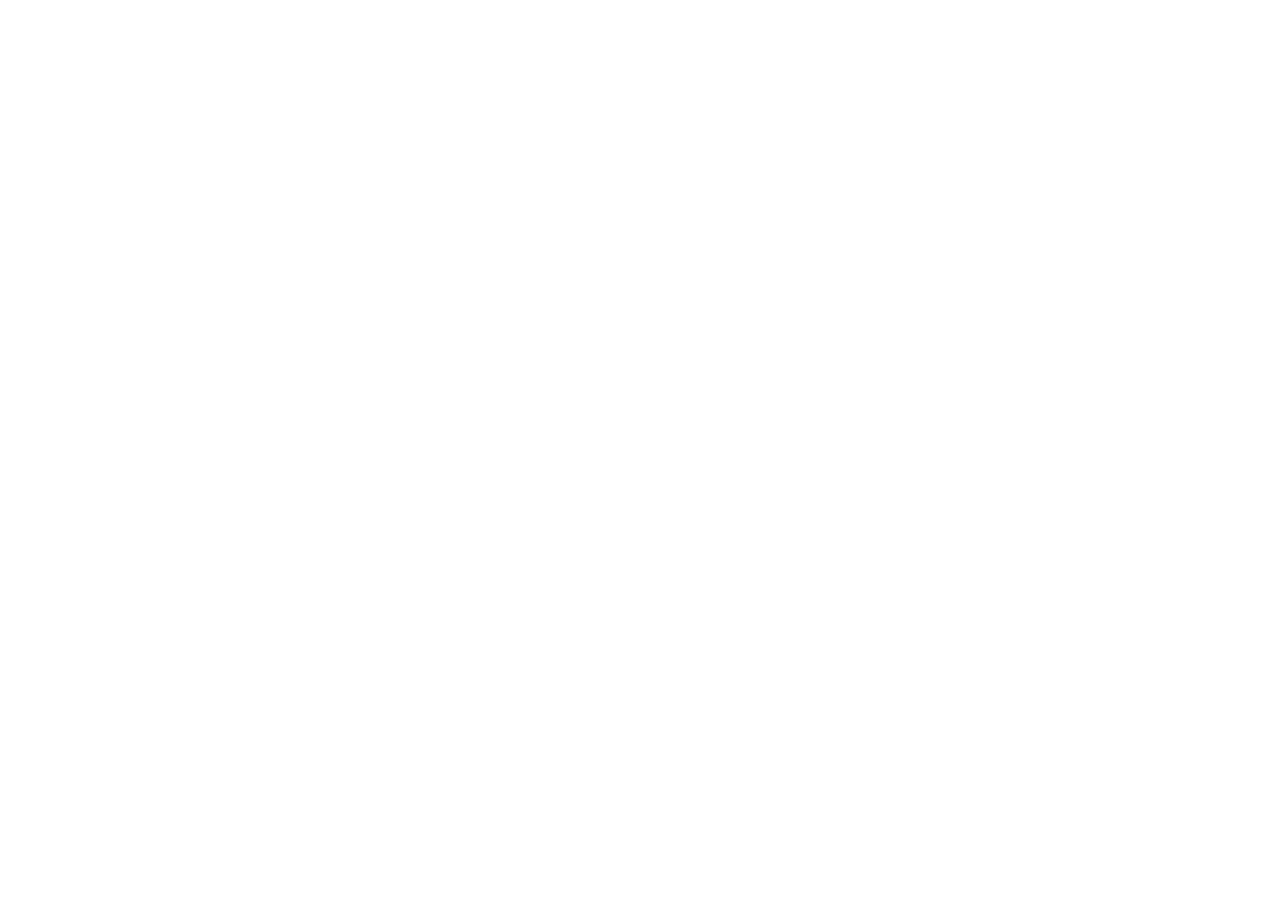
==== index.html @ 81cd1f99 "new commit" ====
<!doctype html>
<html lang="en">
    <head>
        <!-- Required meta tags -->
        <meta charset="utf-8">
        <meta name="viewport" content="width=device-width, initial-scale=1, shrink-to-fit=no">

        <!-- Bootstrap CSS -->
        <link href="assets/css/bootstrap.min.css" rel="stylesheet">
        <link href="assets/vendor/fontawesome/css/all.min.css" rel="stylesheet">
        <link href="assets/css/metisMenu.min.css" rel="stylesheet">
        <link href="assets/vendor/malihu-custom-scrollbar-plugin/jquery.mCustomScrollbar.min.css" rel="stylesheet">
        <link href="assets/vendor/select2/dist/css/select2.min.css" rel="stylesheet">
        <link href="assets/vendor/select2-bootstrap/dist/select2-bootstrap.min.css" rel="stylesheet">
        <link href="assets/vendor/bootstrap-datepicker/dist/css/bootstrap-datepicker.min.css" rel="stylesheet">
        <link href="assets/css/style.css" rel="stylesheet">
        <title>Party Pypes</title>
    </head>
    <body>
        <nav class="top--bar">
            <div class="container d-flex justify-content-between">
                <div class="logo">
                    <img src="assets/img/logo.png" alt="">
                </div>
                <div class="hamburger--menu">
                    <img src="assets/img/toggle.png" id="sidebarCollapse" alt="">
                </div>
            </div>
        </nav>
        <!-- /.Top bar -->
        <nav id="sidebar" class="sidebar-nav">
            <div class="sidebar--logo">
                <a href="index.html">
                    <img src="assets/img/logo-sidebar.png" alt="">
                </a>
            </div>
            <!-- /.Sidebar logo -->
            <ul class="metismenu list-unstyled" id="mobile-menu">
                <li><a href="#">
                        <i class="flaticon-layout-1"></i>
                        <span>Dashboard</span>
                    </a>
                </li>
                <li class="active">
                    <a href="#">
                        <i class="flaticon-filter"></i>
                        <span>Pipeline</span>
                    </a>
                </li>
                <li>
                    <a href="#">
                        <i class="flaticon-support-2"></i>
                        <span>Network</span>
                    </a>
                </li>
                <li>
                    <a href="#">
                        <i class="far fa-chart-bar"></i>
                        <span>Reports</span>
                    </a>
                </li>
                <li>
                    <a href="#">
                        <i class="flaticon-toolbox"></i>
                        <span>Toolbox</span>
                    </a>
                </li>
                <li>
                    <a href="#">
                        <i class="flaticon-layout"></i>
                        <span>Templates</span>
                    </a>
                </li>
            </ul>
            <!-- /.metismenu -->
            <div class="action--btn">
                <a href="#" class="btn btn-primary">Log out</a>
            </div>
        </nav>
        <!-- /.Sidebar nav -->
        <header class="page--header">
            <div class="container">
                <div class="heder--title d-flex justify-content-between">
                    <h2 class="page__header--title">Upwork Huddle 2018 : Some Energy For Freelancer</h2>
                    <div class="dropdown">
                        <button class="btn dropdown-toggle" type="button" id="dropdownMenuButton" data-toggle="dropdown" aria-haspopup="true" aria-expanded="false">
                            <img src="assets/img/icon/dot-toggle.png" alt="">
                        </button>
                        <div class="dropdown-menu dropdown-menu-right" aria-labelledby="dropdownMenuButton">
                            <a class="dropdown-item" href="#"><i class="flaticon-double-arrow"></i> archive</a>
                            <a class="dropdown-item" href="#"><i class="flaticon-box"></i> assign</a>
                            <a class="dropdown-item" href="#"><i class="flaticon-support-2"></i> users</a>
                        </div>
                    </div>
                </div>
                <div class="tabs--content">
                    <ul class="nav nav-tabs page__header--tabs" role="tablist">
                        <li class="nav-item">
                            <a class="nav-link active" id="tab-1" data-toggle="tab" href="#tab1" role="tab" aria-controls="tab1" aria-selected="true">Details</a>
                        </li>
                        <li class="nav-item">
                            <a class="nav-link" id="tab-2" data-toggle="tab" href="#tab2" role="tab" aria-controls="tab2" aria-selected="false">Client</a>
                        </li>
                        <li class="nav-item">
                            <a class="nav-link" id="tab-3" data-toggle="tab" href="#tab3" role="tab" aria-controls="tab3" aria-selected="false">Tools</a>
                        </li>
                        <li class="nav-item">
                            <a class="nav-link" id="tab-4" data-toggle="tab" href="#tab4" role="tab" aria-controls="tab4" aria-selected="false">Artifacts</a>
                        </li>
                        <li class="nav-item">
                            <a class="nav-link" id="tab-5" data-toggle="tab" href="#tab5" role="tab" aria-controls="tab5" aria-selected="false">Scorecard</a>
                        </li>
                    </ul>
                </div>
            </div>
        </header>
        <div class="main--content">
            <div class="tab-content">
                <div class="tab-pane fade show active" id="tab1" role="tabpanel" aria-labelledby="tab-1">
                    <div class="container">
                        <div class="content--panel">
                            <!--Nav tabs--> 
                            <ul class="nav nav-pills page__body--tabs" role="tablist">
                                <li class="nav-item dropdown">
                                    <a class="nav-link dropdown-toggle" data-toggle="dropdown" href="#" role="button" aria-haspopup="true" aria-expanded="false">Information</a>
                                    <div class="dropdown-menu">
                                        <a class="dropdown-item active" href="#information-tab" data-toggle="tab"><i class="icon fas fa-info"></i> Information</a>
                                        <a class="dropdown-item" href="#checklist-tab" data-toggle="tab"><i class="icon fas fa-list-ul"></i> Checklist</a>
                                        <a class="dropdown-item" href="#contacts-tab" data-toggle="tab"><i class="icon flaticon-notepad"></i> Contacts</a>
                                    </div>
                                </li>
                            </ul>
                            <!--Tab panes--> 
                            <div class="tab-content">
                                <div role="tabpanel" class="tab-pane active" id="information-tab">
                                    <h2 class="title">Event Information</h2>
                                    <form class="forms">
                                        <div class="form-group">
                                            <label for="event_title" class="form__label">Event Title<span class="red__orange">*</span></label>
                                            <input type="text" class="form-control" id="event_title" placeholder="Event Titlel">
                                        </div>
                                        <div class="form-group">
                                            <label for="event_date" class="form__label">Date of event<span class="red__orange">*</span></label>
                                            <div class="has-feedback">
                                                <span class="far fa-calendar-alt form-control-feedback"></span>
                                                <input type="text" class="form-control datepicker" id="event_date" placeholder="Select the date">
                                            </div>
                                        </div>
                                        <div class="form-group">
                                            <label class="form__label">Event type<span class="red__orange">*</span></label>
                                            <select class="form-control basic-single">
                                                <option value="select">Select the type</option>
                                                <option value="select1">select one</option>
                                                <option value="select2">select two</option>
                                                <option value="select3">select three</option>
                                            </select>
                                        </div>
                                        <div class="form-group">
                                            <label for="venue" class="form__label">Venue<span class="red__orange">*</span></label>
                                            <input type="text" class="form-control" id="venue">
                                        </div>
                                        <div class="form-group">
                                            <label for="budget" class="form__label">Budget</label>
                                            <input type="text" class="form-control" id="budget">
                                        </div>
                                        <div class="form-group">
                                            <label class="form__label">Lead source<span class="red__orange">*</span></label>
                                            <select class="form-control basic-single">
                                                <option value="select">Select the Source</option>
                                                <option value="select1">select one</option>
                                                <option value="select2">select two</option>
                                                <option value="select3">select three</option>
                                            </select>
                                        </div>
                                        <div class="form-group">
                                            <label for="addi__info" class="form__label">additional information</label>
                                            <textarea class="form-control" id="addi__info" rows="3"></textarea>
                                        </div>
                                        <hr class="separate">
                                        <h2 class="title">Client Information</h2>
                                        <div class="form-group">
                                            <label for="organization" class="form__label">Organization</label>
                                            <input type="text" class="form-control" id="organization">
                                        </div>
                                        <div class="form-group">
                                            <label for="contact_name" class="form__label">Contact name</label>
                                            <input type="text" class="form-control" id="contact_name">
                                        </div>
                                        <div class="form-group">
                                            <label for="phone" class="form__label">Phone</label>
                                            <input type="text" class="form-control" id="phone">
                                        </div>
                                        <div class="form-group">
                                            <label for="email" class="form__label">Email</label>
                                            <input type="email" class="form-control" id="email">
                                        </div>
                                        <div class="form-group">
                                            <label for="address" class="form__label">Address</label>
                                            <input type="text" class="form-control" id="address">
                                        </div>
                                        <div class="form-group">
                                            <label class="form__label">State</label>
                                            <select class="form-control basic-single">
                                                <option value="select">Select state</option>
                                                <option value="select1">select one</option>
                                                <option value="select2">select two</option>
                                                <option value="select3">select three</option>
                                            </select>
                                        </div>
                                        <div class="form-row">
                                            <div class="col">
                                                <div class="form-group">
                                                    <label class="form__label">City</label>
                                                    <select class="form-control basic-single">
                                                        <option value="select">Select City</option>
                                                        <option value="select1">select one</option>
                                                        <option value="select2">select two</option>
                                                        <option value="select3">select three</option>
                                                    </select>
                                                </div>
                                            </div>
                                            <div class="col">
                                                <div class="form-group">
                                                    <label for="zip__code" class="form__label">ZIP Code</label>
                                                    <input type="text" class="form-control" id="zip__code">
                                                </div>
                                            </div>
                                        </div>
                                        <button type="submit" class="btn btn-primary">Save</button>
                                    </form>
                                    <!-- /.Forms content -->

                                </div>
                                <div role="tabpanel" class="tab-pane" id="checklist-tab">
                                    Checklist
                                </div>
                                <div role="tabpanel" class="tab-pane" id="contacts-tab">
                                    Contacts
                                </div>
                            </div>
                        </div>
                        <!-- /.content panel -->
                        <div class="notes">
                            <h2 class="title">Notes</h2>
                            <form>
                                <div class="form-group">
                                    <textarea class="form-control" id="notes" rows="3" placeholder="Type notes..."></textarea>
                                </div>
                                <button type="submit" class="btn btn-primary">Add Note</button>
                            </form>
                        </div>
                        <!-- /.notes -->
                        <div class="card--panel">
                            <div class="media">
                                <img class="mr-3" src="assets/img/avatar.png" alt="Generic placeholder image">
                                <div class="media-body">
                                    <h5 class="title">James Brown</h5>
                                    <p class="des"> It is a long established fact that a reader will 
                                        be distracted by the readable content</p>
                                    <div class="meta--info d-flex justify-content-between">
                                        <div class="action--meta">
                                            <a href="#" class="action edit">Edit</a>|
                                            <a href="#" class="action delete">Delete</a>
                                        </div>
                                        <div class="datetime--meta">
                                            <time datetime="2008-02-14 20:00" class="datetime">Thursday, September 10, 2018</time>
                                        </div>
                                    </div>
                                </div>
                            </div>
                        </div>
                        <!-- /.Card panel -->
                        <div class="card--panel">
                            <div class="media">
                                <img class="mr-3" src="assets/img/avatar.png" alt="Generic placeholder image">
                                <div class="media-body">
                                    <h5 class="title">James Brown</h5>
                                    <p class="des"> It is a long established fact that a reader will 
                                        be distracted by the readable content</p>
                                    <div class="meta--info d-flex justify-content-between">
                                        <div class="action--meta">
                                            <a href="#" class="action edit">Edit</a>|
                                            <a href="#" class="action delete">Delete</a>
                                        </div>
                                        <div class="datetime--meta">
                                            <time datetime="2008-02-14 20:00" class="datetime">Thursday, September 10, 2018</time>
                                        </div>
                                    </div>
                                </div>
                            </div>
                        </div>
                        <!-- /.Card panel -->
                    </div>
                </div>
                <!-- /.Tab panel one -->
                <div class="tab-pane fade" id="tab2" role="tabpanel" aria-labelledby="tab-2">
                    <div class="container">
                        .2
                    </div>
                </div>
                <!-- /.Tab panel two -->
                <div class="tab-pane fade" id="tab3" role="tabpanel" aria-labelledby="tab-3">
                    <div class="container">
                        .3
                    </div>
                </div>
                <!-- /.Tab panel three -->
                <div class="tab-pane fade" id="tab4" role="tabpanel" aria-labelledby="tab-4">
                    <div class="container">
                        .4
                    </div>
                </div>
                <!-- /.Tab panel four -->
                <div class="tab-pane fade" id="tab5" role="tabpanel" aria-labelledby="tab-5">
                    <div class="container">
                        .5
                    </div>
                </div>
                <!-- /.Tab panel five -->
            </div>
        </div>
        <!-- /.Main content -->
        <footer class="footer fixed--footer d-flex justify-content-between align-items-center">
            <div class="col">
                <div class="footer--icon">
                    <i class="flaticon-layout-1"></i>
                </div>
            </div>
            <div class="col" id="searchBarCollapse">
                <div class="footer--icon">
                    <i class="fas fa-search"></i>
                </div>
            </div>
            <div class="col">
                <a href="#" class="footer--icon notification">
                    <i class="fas fa-bell fa-fw"></i>
                    <span class="badge badge-danger">03</span>
                </a>
            </div>
            <div class="col footer--icon user--menu">
                <div class="footer--icon" id="userSidebarCollapse">
                    <i class="far fa-user-circle"></i>
                </div>
            </div>
        </footer>
        <!-- /.Footer -->
        <div class="item--add">
            <a class="item__add--link" href="#">+</a>
        </div>
        <!-- /.Item add link -->
        <div class="search-bar">
            <div class="input-group">
                <span class="input-group-addon"><i class="fas fa-search"></i></span>
                <input type="text" class="form-control" placeholder="Search for snippets ......">
                <span class="input-group-addon dismiss"><i class="fas fa-times"></i></span>
            </div>
        </div>
        <!-- /.End of Top Search -->
        <nav id="userSidebar">
            <div class="user__sidebar--header">
                <div class="media align-items-center ">
                    <img class="user--logo mr-3" src="assets/img/user.png" alt="Generic placeholder image">
                    <div class="media-body">
                        <h5 class="user--name m-0">Dennis diaz</h5>
                    </div>
                </div>
            </div>
            <ul class="user--dropdown list-unstyled components">
                <li class="active">
                    <a href="#" class="menu-link">Profile</a>
                </li>
                <li><a href="#" class="menu-link">Settings</a></li>
                <li>
                    <a href="#" class="menu-link">Support</a>
                    <ul class="list-unstyled">
                        <li><a href="#" class="sub__menu-link">Help Video</a></li>
                        <li><a href="#" class="sub__menu-link">Submit ticket</a></li>
                        <li><a href="#" class="sub__menu-link">FAQ</a></li>
                    </ul>
                </li>
                <li>
                    <a href="#" class="menu-link">Support</a>
                    <ul class="list-unstyled">
                        <li><a href="#" class="sub__menu-link">Account</a></li>
                        <li><a href="#" class="sub__menu-link">Email</a></li>
                        <li><a href="#" class="sub__menu-link">API</a></li>
                    </ul>
                </li>
                <!--<li><a href="#" class="menu-link">Logout</a></li>-->
            </ul>
        </nav>
        <!-- /.User sidebar -->
        <div class="overlay"></div>
        <!-- Optional JavaScript -->
        <!-- jQuery first, then Popper.js, then Bootstrap JS -->
        <script src="assets/vendor/jquery/jquery-3.3.1.min.js"></script>
        <script src="assets/js/popper.min.js" ></script>
        <script src="assets/js/bootstrap.min.js"></script>
        <script src="assets/js/metisMenu.min.js"></script>
        <script src="assets/vendor/malihu-custom-scrollbar-plugin/jquery.mCustomScrollbar.min.js"></script>
        <script src="assets/vendor/select2/dist/js/select2.min.js"></script>
        <script src="assets/vendor/bootstrap-datepicker/dist/js/bootstrap-datepicker.min.js"></script>
        <script src="assets/js/script.js"></script>
    </body>
</html>
---- assets/css/metisMenu.min.css ----
/*
 * metismenu - v2.7.4
 * A jQuery menu plugin
 * https://github.com/onokumus/metismenu#readme
 *
 * Made by Osman Nuri Okumus <onokumus@gmail.com> (https://github.com/onokumus)
 * Under MIT License
 */

.metismenu .arrow{float:right;line-height:1.42857}[dir=rtl] .metismenu .arrow{float:left}.metismenu .glyphicon.arrow:before{content:"\e079"}.metismenu .active>a>.glyphicon.arrow:before{content:"\e114"}.metismenu .fa.arrow:before{content:"\f104"}.metismenu .active>a>.fa.arrow:before{content:"\f107"}.metismenu .ion.arrow:before{content:"\f3d2"}.metismenu .active>a>.ion.arrow:before{content:"\f3d0"}.metismenu .plus-times{float:right}[dir=rtl] .metismenu .plus-times{float:left}.metismenu .fa.plus-times:before{content:"\f067"}.metismenu .active>a>.fa.plus-times{-webkit-transform:rotate(45deg);-ms-transform:rotate(45deg);-o-transform:rotate(45deg);transform:rotate(45deg)}.metismenu .plus-minus{float:right}[dir=rtl] .metismenu .plus-minus{float:left}.metismenu .fa.plus-minus:before{content:"\f067"}.metismenu .active>a>.fa.plus-minus:before{content:"\f068"}.metismenu .collapse{display:none}.metismenu .collapse.in{display:block}.metismenu .collapsing{position:relative;height:0;overflow:hidden;-webkit-transition-timing-function:ease;-o-transition-timing-function:ease;transition-timing-function:ease;-webkit-transition-duration:.35s;-o-transition-duration:.35s;transition-duration:.35s;-webkit-transition-property:height,visibility;-o-transition-property:height,visibility;transition-property:height,visibility}.metismenu .has-arrow{position:relative}.metismenu .has-arrow:after{position:absolute;content:"";width:.5em;height:.5em;border-width:1px 0 0 1px;border-style:solid;border-color:initial;right:1em;-webkit-transform:rotate(-45deg) translateY(-50%);-ms-transform:rotate(-45deg) translateY(-50%);-o-transform:rotate(-45deg) translateY(-50%);transform:rotate(-45deg) translateY(-50%);-webkit-transform-origin:top;-ms-transform-origin:top;-o-transform-origin:top;transform-origin:top;top:50%;-webkit-transition:all .3s ease-out;-o-transition:all .3s ease-out;transition:all .3s ease-out}[dir=rtl] .metismenu .has-arrow:after{right:auto;left:1em;-webkit-transform:rotate(135deg) translateY(-50%);-ms-transform:rotate(135deg) translateY(-50%);-o-transform:rotate(135deg) translateY(-50%);transform:rotate(135deg) translateY(-50%)}.metismenu .active>.has-arrow:after,.metismenu .has-arrow[aria-expanded=true]:after{-webkit-transform:rotate(-135deg) translateY(-50%);-ms-transform:rotate(-135deg) translateY(-50%);-o-transform:rotate(-135deg) translateY(-50%);transform:rotate(-135deg) translateY(-50%)}
---- assets/css/style.css ----
@import url('https://fonts.googleapis.com/css?family=Montserrat:100,100i,200,200i,300,300i,400,400i,500,500i,600,600i,700,700i,800,800i,900,900i');
/*
Flaticon icon font: Flaticon
Creation date: 17/10/2018 20:59
*/
@font-face {
    font-family: "Flaticon";
    src: url("../fonts/Flaticon.eot");
    src: url("../fonts/Flaticon.eot?#iefix") format("embedded-opentype"),
        url("../fonts/Flaticon.woff") format("woff"),
        url("../fonts/Flaticon.ttf") format("truetype"),
        url("../fonts/Flaticon.svg#Flaticon") format("svg");
    font-weight: normal;
    font-style: normal;
}
@media screen and (-webkit-min-device-pixel-ratio:0) {
    @font-face {
        font-family: "Flaticon";
        src: url("./Flaticon.svg#Flaticon") format("svg");
    }
}
[class^="flaticon-"]:before, [class*=" flaticon-"]:before,
[class^="flaticon-"]:after, [class*=" flaticon-"]:after {   
    font-family: Flaticon;
    font-style: normal;
}
.flaticon-layout:before { content: "\f100"; }
.flaticon-layout-1:before { content: "\f101"; }
.flaticon-filter:before { content: "\f102"; }
.flaticon-toolbox:before { content: "\f103"; }
.flaticon-pamphlet:before { content: "\f104"; }
.flaticon-bar-chart:before { content: "\f105"; }
.flaticon-phone-book:before { content: "\f106"; }
.flaticon-contacts:before { content: "\f107"; }
.flaticon-notepad:before { content: "\f108"; }
.flaticon-user:before { content: "\f109"; }
.flaticon-support:before { content: "\f10a"; }
.flaticon-customer-service:before { content: "\f10b"; }
.flaticon-support-1:before { content: "\f10c"; }
.flaticon-support-2:before { content: "\f10d"; }
.flaticon-archive:before { content: "\f10e"; }
.flaticon-archive-1:before { content: "\f10f"; }
.flaticon-box:before { content: "\f110"; }
.flaticon-double-arrow:before { content: "\f111"; }

body{
    display: block;
    background-color: #f8f8fb;
    font-family: 'Montserrat', sans-serif;
}
@media(min-width: 992px){
    body {
        display: none;
    }
}
a:hover {
    text-decoration: none;
}

.container {
    padding-right: 10px;
    padding-left: 10px;
}

/*Button*/
.btn {
    border-radius: 3px;
    font-size: 14px;
    font-weight: 500;
    padding: .440rem 1.03rem;
}
.btn-primary {
    background-color: #26a8ff;
    border-color: #26a8ff;
}
/* Top BAr ---------- */
.top--bar {
    width: 100%;
    background-color: #040b41;
    padding: 12px 0;
}
.hamburger--menu {
    cursor: pointer;
}
/* Sidebar Style ---------- */
#sidebar,
#userSidebar{
    width: 285px;
    position: fixed;
    top: 0;
    height: 100vh;
    z-index: 999;
    background: #fff;
    color: #999;
    transition: all 0.3s;
    overflow-y: scroll;
}
#sidebar{
    left: -285px;
}

#sidebar.active {
    left: 0;
}
.sidebar--logo {
    border-bottom: 1px solid #f3f3f3;
    padding: 25px 30px;
}
.metismenu {
    margin-top: 15px;
}
.metismenu > li > a {
    font-size: 18px;
    display: block;
    position: relative;
    -webkit-transition: none;
    transition: none;
    color: #41424a;
    font-weight: 500;
    border-left: 4px solid transparent;
    padding: 18px 30px;
}
.metismenu > li > a:hover,
.metismenu > li.active > a,
.metismenu > li > ul > li > a:hover,
.metismenu > li > ul > li.active > a,
.metismenu > li > ul > li > ul > li > a:hover,
.metismenu > li > ul > li > ul > li.active > a {
    color: #d143ff;
    background-color: rgba( 209, 67, 255, 0.102);
    border-left-color: #d143ff;
}
.metismenu > li:nth-child(1) > a:hover,
.metismenu > li:nth-child(1).active > a,
.metismenu > li:nth-child(1) > ul > li > a:hover,
.metismenu > li:nth-child(1) > ul > li.active > a,
.metismenu > li:nth-child(1) > ul > li > ul > li > a:hover,
.metismenu > li:nth-child(1) > ul > li > ul > li.active > a {
    color: #22a6ff;
    background-color: rgba( 34, 166, 255, 0.102);
    border-left-color: #22a6ff;
}
.metismenu > li:nth-child(2) > a:hover,
.metismenu > li:nth-child(2).active > a,
.metismenu > li:nth-child(2) > ul > li > a:hover,
.metismenu > li:nth-child(2) > ul > li.active > a,
.metismenu > li:nth-child(2) > ul > li > ul > li > a:hover,
.metismenu > li:nth-child(2) > ul > li > ul > li.active > a {
    color: #d143ff;
    background-color: rgba( 209, 67, 255, 0.102);
    border-left-color: #d143ff;
}
.metismenu > li:nth-child(3) > a:hover,
.metismenu > li:nth-child(3).active > a,
.metismenu > li:nth-child(3) > ul > li > a:hover,
.metismenu > li:nth-child(3) > ul > li.active > a,
.metismenu > li:nth-child(3) > ul > li > ul > li > a:hover,
.metismenu > li:nth-child(3) > ul > li > ul > li.active > a {
    color: #a6a9bd;
    background-color: rgba( 166, 169, 189, 0.102);
    border-left-color: #a6a9bd;
}
.metismenu > li:nth-child(4) > a:hover,
.metismenu > li:nth-child(4).active > a,
.metismenu > li:nth-child(4) > ul > li > a:hover,
.metismenu > li:nth-child(4) > ul > li.active > a,
.metismenu > li:nth-child(4) > ul > li > ul > li > a:hover,
.metismenu > li:nth-child(4) > ul > li > ul > li.active > a {
    color: rgb( 255, 152, 42 );
    background-color: rgba( 255, 152, 42, 0.102);
    border-left-color: rgb( 255, 152, 42 );
}
.metismenu > li:nth-child(5) > a:hover,
.metismenu > li:nth-child(5).active > a,
.metismenu > li:nth-child(5) > ul > li > a:hover,
.metismenu > li:nth-child(5) > ul > li.active > a,
.metismenu > li:nth-child(5) > ul > li > ul > li > a:hover,
.metismenu > li:nth-child(5) > ul > li > ul > li.active > a {
    color: #66d459;
    background-color: rgba( 102, 212, 89, 0.102);
    border-left-color: #66d459;
}
.metismenu > li:nth-child(6) > a:hover,
.metismenu > li:nth-child(6).active > a,
.metismenu > li:nth-child(6) > ul > li > a:hover,
.metismenu > li:nth-child(6) > ul > li.active > a,
.metismenu > li:nth-child(6) > ul > li > ul > li > a:hover,
.metismenu > li:nth-child(6) > ul > li > ul > li.active > a {
    color: #ff6920;
    background-color: rgba( 255, 105, 32, 0.102);
    border-left-color: #ff6920;
}
.metismenu > li > a > i{
    font-size: 22px;
    margin-right: 20px;
}
.metismenu > li:nth-child(1) > a > i {
    color: #22a6ff;
}
.metismenu > li:nth-child(3) > a > i {
    color: #a6a9bd;
}
.metismenu > li:nth-child(4) > a > i{
    color: rgb( 255, 152, 42 );
}
.metismenu > li:nth-child(5) > a > i{
    color: #66d459;
}
.metismenu > li:nth-child(6) > a > i{
    color: #ff6920;
}
.metismenu > li:nth-child(7) > a > i{
    color: #7267ff;
}

.metismenu > li > ul {
    padding-left: 15px;
    padding-top: 10px;
    list-style-type: none;
}
.metismenu > li > ul > li {
    padding: 6px 0;
}
.metismenu > li > ul > li > a {
    font-size: 14px;
    display: block;
    position: relative;
    color: #adbdbb;
    font-weight: 500;
}
.metismenu > li > ul > li > ul {
    list-style-type: none;
    padding-left: 15px;
    padding-top: 10px;
}

.metismenu > li > ul > li > ul > li {
    padding: 6px 0;
}
.metismenu > li > ul > li > ul > li > a {
    font-size: 14px;
    display: block;
    color: #adbdbb;
}
.metismenu .arrow {
    font-size: 16px;
    position: absolute;
    top: 50%;
    -webkit-transform: translateY(-50%);
    -ms-transform: translateY(-50%);
    transform: translateY(-50%);
    right: 0;
}
.metismenu li.active .fa.arrow::before {
    content: "\f107";
}
/*action button*/
.action--btn {
    border-top: 1px solid #f3f3f3;
    padding: 40px 30px;
}
.action--btn .btn {
    font-size: 18px;
    padding: 8px 30px;
}
/* User Sidebar ---------- */
#userSidebar {
    right: -285px;
}
#userSidebar.active {
    right: 0;
}
.overlay {
    position: fixed;
    width: 100vw;
    height: 100vh;
    background: rgba(0, 0, 0, 0.7);
    z-index: 998;
    display: none;
    top: 0;
}
.overlay.active {
    display: block;
    opacity: 1;
}
.user__sidebar--header {
    background-color: rgb( 246, 246, 249 );
    padding: 20px 25px;
    margin-bottom: 12px;
}
.user--logo{
    width: 53px;
    height: 53px;
    border-radius: 50%;
    border: solid 1px rgb( 137, 146, 211 );
}
.user--name{
    font-size: 20px;
    color: rgb( 44, 44, 44 );
}
.user--dropdown li .menu-link {
    font-size: 20px;
    color: #2c2c2c;
    display: block;
    font-weight: 500;
    border-left: 4px solid transparent;
    padding: 17px 25px;
    text-decoration: none;
}
.user--dropdown li .menu-link:hover{
    color: rgb( 34, 166, 255 );
}
.user--dropdown li.active .menu-link {
    color: rgb( 34, 166, 255 );
    border-color: #22a6ff;
}
.sub__menu-link {
    font-size: 15px;
    color: rgb( 112, 112, 112 );
    display: block;
    padding: 10px 55px;
}
.sub__menu-link:hover{
    color: rgb( 34, 166, 255 );
    text-decoration: none;
}
/* Page Header ---------*/
.page--header {
    padding: 24px 0 0;
    background-color: rgb( 12, 20, 85 );
}
.heder--title{
    margin-bottom: 40px;
}
.page__header--title {
    font-size: 20px;
    color: rgb( 255, 255, 255 );
    margin: 0;
    line-height: 1.6;
}
.heder--title .dropdown {
    margin-top: 9px;
}
.page--header .dropdown .btn {
    background-color: transparent;
    padding: 0;
}
.page--header .dropdown-toggle::after {
    display:none;
}
.page--header .dropdown-menu,
.page__body--tabs .dropdown-menu {
    border: 0;
    margin-top: 10px;
    box-shadow: 0 0 0 1px rgba(39,44,48,.05),0 2px 7px 1px rgba(39,44,48,.16);
    -webkit-box-shadow: 0 0 0 1px rgba(39,44,48,.05),0 2px 7px 1px rgba(39,44,48,.16);
    border-radius: 3px;
}
.page--header .dropdown-menu .dropdown-item i {
    margin-right: 5px;
}
/*Page header tabs*/
.tabs--content{
    position: relative;
}
.tabs--content::after{
    content: '';
    position: absolute;
    z-index: 2;
    top: 0;
    height: 100%;
    width: 181px;
    pointer-events: none;
}
.tabs--content::after {
    right: -10px;
    background-image: -moz-linear-gradient( 1deg, rgba(12,20,85,0) 0%, rgba(12,20,85,0.5) 47%, rgb(12,20,85) 100%);
    background-image: -webkit-linear-gradient( 1deg, rgba(12,20,85,0) 0%, rgba(12,20,85,0.5) 47%, rgb(12,20,85) 100%);
    background-image: -ms-linear-gradient( 1deg, rgba(12,20,85,0) 0%, rgba(12,20,85,0.5) 47%, rgb(12,20,85) 100%);
}
.page__header--tabs {
    border-bottom: 0;
    margin: 0 -10px;
    overflow-x: auto;
    overflow-y: hidden;
    flex-wrap: nowrap;
}
.page__header--tabs .nav-link {
    color: #8c92c7;
    border-radius: 0;
    border: solid transparent;
    border-width: 0 0 3px;
    padding: .6rem 1.3rem .7rem;
    font-weight: 500;
    font-size: 14px;
}
.page__header--tabs .nav-item.show .nav-link,
.page__header--tabs .nav-link.active,
.page__header--tabs .nav-link:focus,
.page__header--tabs .nav-link:hover{
    color: rgb( 34, 166, 255 );
    background-color: transparent;
    border-color: #22a6ff;
}
@media(min-width: 576px){
    .page__header--tabs {
        margin: 0;
    }
}
/* Main Content ---------*/
.main--content {
    padding: 25px 0 52px;
}
/*Tab content*/
.page__body--tabs{
    margin-bottom: 35px;
}
.page__body--tabs .nav-link {
    font-size: 15px;
    border-radius: 3px;
    font-weight: 500;
    color: rgb( 46, 46, 46 );
    border: 1px  solid rgb( 226, 226, 231 );
}
.page__body--tabs .dropdown-item i{
    margin-right: 5px;
}
/*Content panel*/
.content--panel,
.card--panel{
    background-color: rgb( 255, 255, 255 );
    border: 1px solid rgb( 234, 234, 241 );
    box-shadow: 0px 1px 3px 0px rgba(246, 246, 250, 1);
}
.content--panel {
    /*padding: 30px;*/
    padding: 25px 15px; 
    border-radius: 4px;
    padding-bottom: 38px;
    margin-bottom: 36px;
}
.content--panel .title, .notes .title {
    font-size: 20px;
    color: rgb( 12, 20, 85 );
    margin-bottom: 26px;
}
/* Form control*/
.form-group {
    margin-bottom: 10px;
}
.form__label {
    font-size: 15px;
    font-weight: 500;
    color: rgb( 92, 94, 104 );
    margin-bottom: 7px;
}
.red__orange{
    color: #FF3131;
}
.form-control {
    height: 40px;
    border-color: rgb( 235, 235, 242 );
    border-radius: 3px;
    font-size: 14px;
    padding: .375rem .75rem;
    color: rgb( 92, 94, 104 );
}
.form-control::-webkit-input-placeholder {
    color: rgb( 133, 136, 146 );
    opacity: 1;
}
.form-control::-moz-placeholder {
    color: rgb( 133, 136, 146 );
    opacity: 1;
}
.form-control:-ms-input-placeholder {
    color: rgb( 133, 136, 146 );
    opacity: 1;
}
.form-control::-ms-input-placeholder {
    color: rgb( 133, 136, 146 );
    opacity: 1;
}
.form-control::placeholder {
    color: rgb( 133, 136, 146 );
    opacity: 1;
}
.has-feedback {
    position: relative;
}
.form-control-feedback {
    position: absolute;
    top: 0;
    right: 0;
    z-index: 2;
    display: block;
    width: 40px;
    height: 40px;
    line-height: 40px;
    text-align: center;
    pointer-events: none;
    font-size: 22px;
    color: rgb( 159, 159, 167 );
}
.has-feedback .form-control {
    padding-right: 37px;
}
/*Datepicker*/
.datepicker.dropdown-menu {
    font-size: 14px;
    padding: 10px;
    border: 1px solid rgb( 234, 234, 241 );
}
.datepicker-dropdown.datepicker-orient-top::before {
    border-top: 7px solid #ddd;
}
.datepicker td, .datepicker th {
    padding: 4px 6px;
    font-weight: 500;
}
.datepicker th {
    font-weight: 600;
    color: #22a6ff;
}
.datepicker table tr td.active,
.datepicker table tr td.active.disabled,
.datepicker table tr td.active.disabled:hover,
.datepicker table tr td.active:hover {
    background: #26a8ff !important;
}
/*Select2*/
.select2-container--bootstrap .select2-selection--single {
    height: 40px;
    line-height: 1.5;
    padding: .550rem .75rem;
    border-color: rgb( 235, 235, 242 );
    box-shadow: none;
    background-color: rgb( 248, 248, 251 );
}
.select2-container--bootstrap .select2-selection--single .select2-selection__arrow b {
    border-color: #c7c7d2 transparent transparent;
    border-width: 5px 5px 0;
}
.select2-container--bootstrap.select2-container--open .select2-selection .select2-selection__arrow b {
    border-color: transparent transparent #c7c7d2;
    border-width: 0 5px 5px;
}
.form-control:hover,
.form-control:focus,
.select2-container--bootstrap .select2-selection--single:hover,
.select2-container--bootstrap.select2-container--focus .select2-selection,
.select2-container--bootstrap.select2-container--open .select2-selection {
    -webkit-box-shadow: 0 0 2px #26a8ff;
    box-shadow: 0 0 2px #26a8ff;
    transition: border-color .15s ease-in-out,box-shadow .15s ease-in-out;
    border-color: #26a8ff;;
}
.select2-container--bootstrap .select2-dropdown {
    -webkit-box-shadow: 0 0 2px #26a8ff;
    box-shadow: 0 0 2px #26a8ff;
    border-color: #26a8ff;;
}
.select2-search--dropdown {
    display: block;
    padding: 10px 12px;
}
.select2-container--bootstrap .select2-search--dropdown .select2-search__field {
    -webkit-box-shadow: none;
    box-shadow: none;
    border: 1px solid #ececec;
    border-radius: 2px;
    color: #495057;
}
.select2-container--bootstrap .select2-selection--single .select2-selection__rendered {
    color: rgb( 130, 124, 126 );
}
.select2-container--bootstrap .select2-results__group {
    color: #495057;
    font-size: 14px;
    font-weight: 600;
}
.select2-container--bootstrap .select2-results__option .select2-results__option {
    color: rgb( 130, 124, 126 );
    font-size: 14px;
}
.select2-container--bootstrap .select2-results__option--highlighted[aria-selected] {
    background-color: #26a8ff;
    color: #fff;
}
.separate {
    border-top: 1px solid rgb( 234, 234, 241 );
    margin: 47px -15px 42px;
}
.forms .btn {
    font-size: 18px;
    display: block;
    font-weight: 600;
    width: 100%;
    padding: .6rem 1.03rem;
    margin-top: 23px;
}
/*Notes*/
.notes{
    margin-bottom: 50px;
}
.notes .form-control:hover{
    -webkit-box-shadow: none;
    box-shadow: none;
    border-color: rgb( 235, 235, 242 );
}
.notes .form-control:focus:hover{
    -webkit-box-shadow: 0 0 2px #26a8ff;
    box-shadow: 0 0 2px #26a8ff;
    transition: border-color .15s ease-in-out,box-shadow .15s ease-in-out;
    border-color: #26a8ff;
}
/*Card panel*/
.card--panel {
    padding: 15px;
    border-radius: 3px;
    margin-bottom: 19px;
}
.card--panel .title {
    font-size: 16px;
    color: rgb( 4, 11, 65 );
    margin-bottom: 10px;
}
.card--panel .des {
    font-size: 14px;
    color: rgb( 115, 116, 129 );
    line-height: 1.571;
    margin-bottom: 10px;
}
.action--meta {
    font-size: 12px;
    -ms-flex: 0 0 45%;
    flex: 0 0 45%;
    max-width: 45%;
}
.action--meta .action {
    font-size: 13px;
    color: rgb( 92, 94, 104 );
    position: relative;
    display: inline-block;
    margin: 0 5px;
    text-decoration: none
}
.action--meta .action:hover{
    color: rgb( 38, 168, 255 );
}
.action--meta .action:first-child{
    margin-left: 0;
}
.datetime--meta{
    line-height: 14px;
}
.datetime--meta .datetime{
    font-size: 12px;
    color: rgb( 164, 166, 176 );
}
/* Item link ---------*/
.item__add--link {
    border-radius: 50%;
    width: 61px;
    height: 61px;
    display: block;
    font-size: 45px;
    position: fixed;
    bottom: 55px;
    right: 15px;
    text-align: center;
    line-height: 61px;
    color: rgb( 255, 255, 255 );
    background-color: rgb( 152, 199, 58 );
    box-shadow: 0px 7px 14px 0px rgba(0, 0, 0, 0.2);
    z-index: 3;
}
.item__add--link:hover {
    color: #fff;
    border-color: rgb(133, 179, 41);
    background-color: rgb(133, 179, 41);
}
/* Search bar ---------*/
.search-bar {
    height: 50px;
    width: 100%;
    left: 0;
    background-color: #fff;
    padding: 4px 15px;
    bottom: 0;
    position: fixed;
    top: -50px;
    z-index: 999;
    color: #999;
    transition: all 0.3s;
}
.search-bar.active {
    top: 0;
}
.search-bar input.form-control {
    background-color: transparent;
    border: none;
    -moz-box-shadow: 0px 0px 0px;
    -webkit-box-shadow: 0px 0px 0px;
    -o-box-shadow: 0px 0px 0px;
    box-shadow: 0px 0px 0px;
    color: #3c406f;
    height: 40px;
    padding: 0 15px;
    font-size: 15px;
}
.search-bar .input-group-addon {
    background-color: transparent;
    border: none;
    padding: 9px 0;
    color: rgba(0,0,0,.5);
}
.search-bar .input-group-addon.dismiss{
    cursor: pointer;
}
/* Footer ---------*/
.footer {
    padding-right: 10px;
    padding-left: 10px;
    height: 46px;
    background-color: rgb( 255, 255, 255 );
    border-top: 1px solid rgb( 234, 234, 234 );
    text-align: center;
    z-index: 3;
}
.fixed--footer {
    position: fixed;
    width: 100%;
    bottom: 0;
}
.footer--icon {
    position: relative;
    color: rgb( 184, 186, 195 );
    height: 40px;
    width: 40px;
    font-size: 26px;
    display: block;
    line-height: 40px;
    cursor: pointer;
    margin: 0 auto;
}
.footer--icon:hover{
    color: #26a8ff;
}
.footer--icon .badge {
    position: absolute;
    top: 9px;
    font-size: 10px;
    font-weight: 600;
    left: 21px;
    border-radius: 2px;
    padding: .25em .4em;
    background-color: #ff3131;
}
.footer--icon.user--menu {
    cursor: pointer;
}
.notification {

}
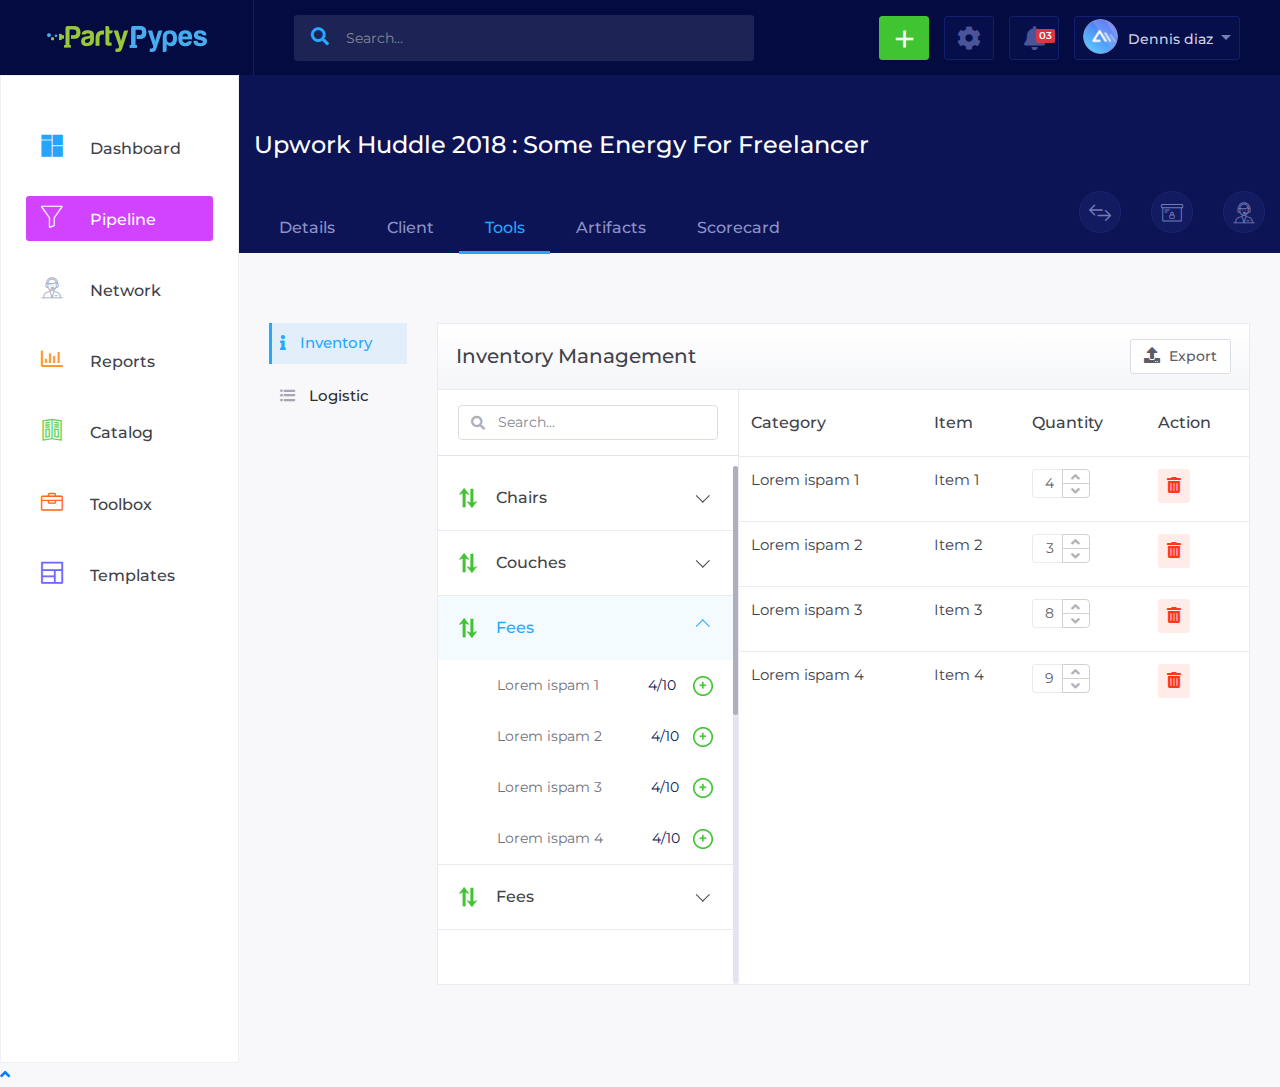
==== commit e9b480fa: "new commit" ====
--- a/index.html
+++ b/index.html
@@ -4,402 +4,586 @@
         <!-- Required meta tags -->
         <meta charset="utf-8">
         <meta name="viewport" content="width=device-width, initial-scale=1, shrink-to-fit=no">
-
         <!-- Bootstrap CSS -->
+        <link href="assets/vendor/jquery-ui/jquery-ui.min.css" rel="stylesheet">
         <link href="assets/css/bootstrap.min.css" rel="stylesheet">
         <link href="assets/vendor/fontawesome/css/all.min.css" rel="stylesheet">
-        <link href="assets/css/metisMenu.min.css" rel="stylesheet">
-        <link href="assets/vendor/malihu-custom-scrollbar-plugin/jquery.mCustomScrollbar.min.css" rel="stylesheet">
         <link href="assets/vendor/select2/dist/css/select2.min.css" rel="stylesheet">
         <link href="assets/vendor/select2-bootstrap/dist/select2-bootstrap.min.css" rel="stylesheet">
         <link href="assets/vendor/bootstrap-datepicker/dist/css/bootstrap-datepicker.min.css" rel="stylesheet">
+
+        <link href="assets/css/metisMenu.min.css" rel="stylesheet">
+
         <link href="assets/css/style.css" rel="stylesheet">
         <title>Party Pypes</title>
     </head>
-    <body>
-        <nav class="top--bar">
-            <div class="container d-flex justify-content-between">
-                <div class="logo">
-                    <img src="assets/img/logo.png" alt="">
+    <body id="page-top">
+        <nav class="navbar navbar-expand navbar-dark bg-dark static-top">
+            <a class="navbar-brand" href="index.html"><img src="assets/img/logo.png" alt=""></a>
+            <!-- /.Navbar logo -->
+            <form class="navbar__search--form d-none d-md-inline-block form-inline mr-auto">
+                <div class="input-group">
+                    <button class="btn" type="button"><i class="fas fa-search"></i></button>
+                    <input type="text" class="form-control" placeholder="Search..." aria-label="Search">
                 </div>
-                <div class="hamburger--menu">
-                    <img src="assets/img/toggle.png" id="sidebarCollapse" alt="">
-                </div>
-            </div>
+            </form>
+            <!-- /.Navbar search area -->
+            <ul class="navbar-nav navbar--top">
+                <li class="nav-item nav__item--add">
+                    <a class="nav-link" href="#">+</a>
+                </li>
+                <li class="nav-item">
+                    <a class="nav-link" href="#">
+                        <i class="fas fa-cog"></i>
+                    </a>
+                </li>
+                <li class="nav-item">
+                    <a class="nav-link" href="#">
+                        <i class="fas fa-bell fa-fw"></i>
+                        <span class="badge badge-danger">03</span>
+                    </a>
+                </li>
+                <li class="nav-item dropdown user user-menu">
+                    <a class="nav-link dropdown-toggle" href="#" id="userDropdown" role="button" data-toggle="dropdown" aria-haspopup="true" aria-expanded="false">
+                        <img src="assets/img/user.png" class="user-image" alt="User Image">
+                        <span>Dennis diaz</span>
+                    </a>
+                    <div class="dropdown-menu dropdown-menu-right top--dropdown--menu" aria-labelledby="userDropdown">
+                        <a class="dropdown-item" href="#">Profile</a>
+                        <div class="dropdown-divider"></div>
+                        <a class="dropdown-item" href="#">Support</a>
+                        <ul class="list-unstyled">
+                            <li><a href="#">Help Videos</a></li>
+                            <li><a href="#">Submit Ticket</a></li>
+                            <li><a href="#">F.A.Q</a></li>
+                        </ul>
+                        <div class="dropdown-divider"></div>
+                        <a class="dropdown-item" href="#">Company</a>
+                        <ul class="list-unstyled">
+                            <li><a href="#">Account</a></li>
+                            <li><a href="#">Templates</a></li>
+                            <li><a href="#">Invoices</a></li>
+                            <li><a href="#">Catalog</a></li>
+                            <li><a href="#">Resources</a></li>
+                            <li><a href="#">Email</a></li>
+                            <li><a href="#">APIs</a></li>
+                        </ul>
+
+                        <div class="dropdown-divider"></div>
+                        <a class="dropdown-item" href="#" data-toggle="modal" data-target="#logoutModal">Logout</a>
+                    </div>
+                </li>
+            </ul>
+            <!-- /.Navbar menu item -->
         </nav>
-        <!-- /.Top bar -->
-        <nav id="sidebar" class="sidebar-nav">
-            <div class="sidebar--logo">
-                <a href="index.html">
-                    <img src="assets/img/logo-sidebar.png" alt="">
-                </a>
-            </div>
-            <!-- /.Sidebar logo -->
-            <ul class="metismenu list-unstyled" id="mobile-menu">
-                <li><a href="#">
+        <div id="wrapper">
+            <!-- Sidebar -->
+            <ul class="sidebar navbar-nav">
+                <li class="nav-item">
+                    <a class="nav-link" href="index.html">
                         <i class="flaticon-layout-1"></i>
                         <span>Dashboard</span>
                     </a>
                 </li>
-                <li class="active">
-                    <a href="#">
+                <li class="nav-item active">
+                    <a class="nav-link" href="#">
                         <i class="flaticon-filter"></i>
-                        <span>Pipeline</span>
-                    </a>
-                </li>
-                <li>
-                    <a href="#">
+                        <span>Pipeline</span></a>
+                </li>
+                <li class="nav-item">
+                    <a class="nav-link" href="#">
                         <i class="flaticon-support-2"></i>
-                        <span>Network</span>
-                    </a>
-                </li>
-                <li>
-                    <a href="#">
+                        <span>Network</span></a>
+                </li>
+                <li class="nav-item">
+                    <a class="nav-link" href="#">
                         <i class="far fa-chart-bar"></i>
-                        <span>Reports</span>
-                    </a>
-                </li>
-                <li>
-                    <a href="#">
+                        <span>Reports</span></a>
+                </li>
+                <li class="nav-item">
+                    <a class="nav-link" href="#">
+                        <i class="flaticon-pamphlet"></i>
+                        <span>Catalog</span></a>
+                </li>
+                <li class="nav-item">
+                    <a class="nav-link" href="#">
                         <i class="flaticon-toolbox"></i>
-                        <span>Toolbox</span>
-                    </a>
-                </li>
-                <li>
-                    <a href="#">
+                        <span>Toolbox</span></a>
+                </li>
+                <li class="nav-item">
+                    <a class="nav-link" href="#">
                         <i class="flaticon-layout"></i>
-                        <span>Templates</span>
-                    </a>
+                        <span>Templates</span></a>
                 </li>
             </ul>
-            <!-- /.metismenu -->
-            <div class="action--btn">
-                <a href="#" class="btn btn-primary">Log out</a>
-            </div>
-        </nav>
-        <!-- /.Sidebar nav -->
-        <header class="page--header">
-            <div class="container">
-                <div class="heder--title d-flex justify-content-between">
-                    <h2 class="page__header--title">Upwork Huddle 2018 : Some Energy For Freelancer</h2>
-                    <div class="dropdown">
-                        <button class="btn dropdown-toggle" type="button" id="dropdownMenuButton" data-toggle="dropdown" aria-haspopup="true" aria-expanded="false">
-                            <img src="assets/img/icon/dot-toggle.png" alt="">
-                        </button>
-                        <div class="dropdown-menu dropdown-menu-right" aria-labelledby="dropdownMenuButton">
-                            <a class="dropdown-item" href="#"><i class="flaticon-double-arrow"></i> archive</a>
-                            <a class="dropdown-item" href="#"><i class="flaticon-box"></i> assign</a>
-                            <a class="dropdown-item" href="#"><i class="flaticon-support-2"></i> users</a>
+            <div id="content-wrapper">
+                <div class="content--body">
+                    <header class="page--header">
+                        <div class="container">
+                            <h2 class="page__header--title">Upwork Huddle 2018 : Some Energy For Freelancer</h2>
+                            <div class="d-flex justify-content-between align-items-end">
+                                <ul class="nav nav-tabs page__header--tabs" role="tablist">
+                                    <li class="nav-item">
+                                        <a class="nav-link" id="tab-1" data-toggle="tab" href="#tab1" role="tab" aria-controls="tab1" aria-selected="true">Details</a>
+                                    </li>
+                                    <li class="nav-item">
+                                        <a class="nav-link" id="tab-2" data-toggle="tab" href="#tab2" role="tab" aria-controls="tab2" aria-selected="false">Client</a>
+                                    </li>
+                                    <li class="nav-item">
+                                        <a class="nav-link active" id="tab-3" data-toggle="tab" href="#tab3" role="tab" aria-controls="tab3" aria-selected="false">Tools</a>
+                                    </li>
+                                    <li class="nav-item">
+                                        <a class="nav-link" id="tab-4" data-toggle="tab" href="#tab4" role="tab" aria-controls="tab4" aria-selected="false">Artifacts</a>
+                                    </li>
+                                    <li class="nav-item">
+                                        <a class="nav-link" id="tab-5" data-toggle="tab" href="#tab5" role="tab" aria-controls="tab5" aria-selected="false">Scorecard</a>
+                                    </li>
+                                </ul>
+                                <ul class="navbar-nav page__header--navs">
+                                    <li class="nav-item">
+                                        <a class="nav-link" href="#">
+                                            <i class="flaticon-double-arrow"></i>
+                                        </a>
+                                    </li>
+                                    <li class="nav-item">
+                                        <a class="nav-link" href="#">
+                                            <i class="flaticon-box"></i>
+                                        </a>
+                                    </li>
+                                    <li class="nav-item">
+                                        <a class="nav-link" href="#">
+                                            <i class="flaticon-support-2"></i>
+                                        </a>
+                                    </li>
+                                </ul>
+                            </div>
                         </div>
-                    </div>
-                </div>
-                <div class="tabs--content">
-                    <ul class="nav nav-tabs page__header--tabs" role="tablist">
-                        <li class="nav-item">
-                            <a class="nav-link active" id="tab-1" data-toggle="tab" href="#tab1" role="tab" aria-controls="tab1" aria-selected="true">Details</a>
-                        </li>
-                        <li class="nav-item">
-                            <a class="nav-link" id="tab-2" data-toggle="tab" href="#tab2" role="tab" aria-controls="tab2" aria-selected="false">Client</a>
-                        </li>
-                        <li class="nav-item">
-                            <a class="nav-link" id="tab-3" data-toggle="tab" href="#tab3" role="tab" aria-controls="tab3" aria-selected="false">Tools</a>
-                        </li>
-                        <li class="nav-item">
-                            <a class="nav-link" id="tab-4" data-toggle="tab" href="#tab4" role="tab" aria-controls="tab4" aria-selected="false">Artifacts</a>
-                        </li>
-                        <li class="nav-item">
-                            <a class="nav-link" id="tab-5" data-toggle="tab" href="#tab5" role="tab" aria-controls="tab5" aria-selected="false">Scorecard</a>
-                        </li>
-                    </ul>
-                </div>
-            </div>
-        </header>
-        <div class="main--content">
-            <div class="tab-content">
-                <div class="tab-pane fade show active" id="tab1" role="tabpanel" aria-labelledby="tab-1">
-                    <div class="container">
-                        <div class="content--panel">
-                            <!--Nav tabs--> 
-                            <ul class="nav nav-pills page__body--tabs" role="tablist">
-                                <li class="nav-item dropdown">
-                                    <a class="nav-link dropdown-toggle" data-toggle="dropdown" href="#" role="button" aria-haspopup="true" aria-expanded="false">Information</a>
-                                    <div class="dropdown-menu">
-                                        <a class="dropdown-item active" href="#information-tab" data-toggle="tab"><i class="icon fas fa-info"></i> Information</a>
-                                        <a class="dropdown-item" href="#checklist-tab" data-toggle="tab"><i class="icon fas fa-list-ul"></i> Checklist</a>
-                                        <a class="dropdown-item" href="#contacts-tab" data-toggle="tab"><i class="icon flaticon-notepad"></i> Contacts</a>
-                                    </div>
-                                </li>
-                            </ul>
-                            <!--Tab panes--> 
-                            <div class="tab-content">
-                                <div role="tabpanel" class="tab-pane active" id="information-tab">
-                                    <h2 class="title">Event Information</h2>
-                                    <form class="forms">
-                                        <div class="form-group">
-                                            <label for="event_title" class="form__label">Event Title<span class="red__orange">*</span></label>
-                                            <input type="text" class="form-control" id="event_title" placeholder="Event Titlel">
-                                        </div>
-                                        <div class="form-group">
-                                            <label for="event_date" class="form__label">Date of event<span class="red__orange">*</span></label>
-                                            <div class="has-feedback">
-                                                <span class="far fa-calendar-alt form-control-feedback"></span>
-                                                <input type="text" class="form-control datepicker" id="event_date" placeholder="Select the date">
+                    </header>
+                    <div class="page--body">
+                        <div class="tab-content">
+                            <div class="tab-pane fade" id="tab1" role="tabpanel" aria-labelledby="tab-1">
+                                <div class="container">
+                                    <div class="row">
+                                        <div class="col-lg-3 col-xl-2">
+                                            <div class="nav flex-column nav-pills page__body--tabs" id="v-pills-tab" role="tablist">
+                                                <a class="nav-link active" id="information-tab" data-toggle="pill" href="#information" role="tab" aria-controls="information" aria-selected="true"><i class="icon fas fa-info"></i> Information</a>
+                                                <a class="nav-link" id="checklist-tab" data-toggle="pill" href="#checklist" role="tab" aria-controls="checklist" aria-selected="false"><i class="icon fas fa-list-ul"></i> Checklist</a>
+                                                <a class="nav-link" id="contacts-tab" data-toggle="pill" href="#contacts" role="tab" aria-controls="contacts" aria-selected="false"><i class="icon flaticon-notepad"></i> Contacts</a>
                                             </div>
                                         </div>
-                                        <div class="form-group">
-                                            <label class="form__label">Event type<span class="red__orange">*</span></label>
-                                            <select class="form-control basic-single">
-                                                <option value="select">Select the type</option>
-                                                <option value="select1">select one</option>
-                                                <option value="select2">select two</option>
-                                                <option value="select3">select three</option>
-                                            </select>
-                                        </div>
-                                        <div class="form-group">
-                                            <label for="venue" class="form__label">Venue<span class="red__orange">*</span></label>
-                                            <input type="text" class="form-control" id="venue">
-                                        </div>
-                                        <div class="form-group">
-                                            <label for="budget" class="form__label">Budget</label>
-                                            <input type="text" class="form-control" id="budget">
-                                        </div>
-                                        <div class="form-group">
-                                            <label class="form__label">Lead source<span class="red__orange">*</span></label>
-                                            <select class="form-control basic-single">
-                                                <option value="select">Select the Source</option>
-                                                <option value="select1">select one</option>
-                                                <option value="select2">select two</option>
-                                                <option value="select3">select three</option>
-                                            </select>
-                                        </div>
-                                        <div class="form-group">
-                                            <label for="addi__info" class="form__label">additional information</label>
-                                            <textarea class="form-control" id="addi__info" rows="3"></textarea>
-                                        </div>
-                                        <hr class="separate">
-                                        <h2 class="title">Client Information</h2>
-                                        <div class="form-group">
-                                            <label for="organization" class="form__label">Organization</label>
-                                            <input type="text" class="form-control" id="organization">
-                                        </div>
-                                        <div class="form-group">
-                                            <label for="contact_name" class="form__label">Contact name</label>
-                                            <input type="text" class="form-control" id="contact_name">
-                                        </div>
-                                        <div class="form-group">
-                                            <label for="phone" class="form__label">Phone</label>
-                                            <input type="text" class="form-control" id="phone">
-                                        </div>
-                                        <div class="form-group">
-                                            <label for="email" class="form__label">Email</label>
-                                            <input type="email" class="form-control" id="email">
-                                        </div>
-                                        <div class="form-group">
-                                            <label for="address" class="form__label">Address</label>
-                                            <input type="text" class="form-control" id="address">
-                                        </div>
-                                        <div class="form-group">
-                                            <label class="form__label">State</label>
-                                            <select class="form-control basic-single">
-                                                <option value="select">Select state</option>
-                                                <option value="select1">select one</option>
-                                                <option value="select2">select two</option>
-                                                <option value="select3">select three</option>
-                                            </select>
-                                        </div>
-                                        <div class="form-row">
-                                            <div class="col">
-                                                <div class="form-group">
-                                                    <label class="form__label">City</label>
-                                                    <select class="form-control basic-single">
-                                                        <option value="select">Select City</option>
-                                                        <option value="select1">select one</option>
-                                                        <option value="select2">select two</option>
-                                                        <option value="select3">select three</option>
-                                                    </select>
+                                        <div class="col-lg-9 col-xl-10">
+                                            <div class="tab-content" id="v-pills-tabContent">
+                                                <div class="tab-pane fade show active" id="information" role="tabpanel" aria-labelledby="information-tab">
+                                                    <div class="row">
+                                                        <div class="col-md-7">
+                                                            <div class="content--panel">
+                                                                <h2 class="title">Event Information</h2>
+                                                                <form class="forms">
+                                                                    <div class="form-group">
+                                                                        <label for="event_title" class="form__label">Event Title<span class="red__orange">*</span></label>
+                                                                        <input type="text" class="form-control" id="event_title" placeholder="Event Titlel">
+                                                                    </div>
+                                                                    <div class="form-group">
+                                                                        <label for="event_date" class="form__label">Date of event<span class="red__orange">*</span></label>
+                                                                        <div class="has-feedback">
+                                                                            <span class="far fa-calendar-alt form-control-feedback"></span>
+                                                                            <input type="text" class="form-control datepicker" id="event_date" placeholder="Select the date">
+                                                                        </div>
+                                                                    </div>
+                                                                    <div class="form-group">
+                                                                        <label class="form__label">Event type<span class="red__orange">*</span></label>
+                                                                        <select class="form-control basic-single">
+                                                                            <option value="select">Select the type</option>
+                                                                            <option value="select1">select one</option>
+                                                                            <option value="select2">select two</option>
+                                                                            <option value="select3">select three</option>
+                                                                        </select>
+                                                                    </div>
+                                                                    <div class="form-group">
+                                                                        <label for="venue" class="form__label">Venue<span class="red__orange">*</span></label>
+                                                                        <input type="text" class="form-control" id="venue">
+                                                                    </div>
+                                                                    <div class="form-group">
+                                                                        <label for="budget" class="form__label">Budget</label>
+                                                                        <input type="text" class="form-control" id="budget">
+                                                                    </div>
+                                                                    <div class="form-group">
+                                                                        <label class="form__label">Lead source<span class="red__orange">*</span></label>
+                                                                        <select class="form-control basic-single">
+                                                                            <option value="select">Select the Source</option>
+                                                                            <option value="select1">select one</option>
+                                                                            <option value="select2">select two</option>
+                                                                            <option value="select3">select three</option>
+                                                                        </select>
+                                                                    </div>
+                                                                    <div class="form-group">
+                                                                        <label for="addi__info" class="form__label">additional information</label>
+                                                                        <textarea class="form-control" id="addi__info" rows="3"></textarea>
+                                                                    </div>
+                                                                    <hr class="separate">
+                                                                    <h2 class="title">Client Information</h2>
+                                                                    <div class="form-group">
+                                                                        <label for="organization" class="form__label">Organization</label>
+                                                                        <input type="text" class="form-control" id="organization">
+                                                                    </div>
+                                                                    <div class="form-group">
+                                                                        <label for="contact_name" class="form__label">Contact name</label>
+                                                                        <input type="text" class="form-control" id="contact_name">
+                                                                    </div>
+                                                                    <div class="form-group">
+                                                                        <label for="phone" class="form__label">Phone</label>
+                                                                        <input type="text" class="form-control" id="phone">
+                                                                    </div>
+                                                                    <div class="form-group">
+                                                                        <label for="email" class="form__label">Email</label>
+                                                                        <input type="email" class="form-control" id="email">
+                                                                    </div>
+                                                                    <div class="form-group">
+                                                                        <label for="address" class="form__label">Address</label>
+                                                                        <input type="text" class="form-control" id="address">
+                                                                    </div>
+                                                                    <div class="form-group">
+                                                                        <label class="form__label">State</label>
+                                                                        <select class="form-control basic-single">
+                                                                            <option value="select">Select state</option>
+                                                                            <option value="select1">select one</option>
+                                                                            <option value="select2">select two</option>
+                                                                            <option value="select3">select three</option>
+                                                                        </select>
+                                                                    </div>
+                                                                    <div class="row">
+                                                                        <div class="col">
+                                                                            <div class="form-group">
+                                                                                <label class="form__label">City</label>
+                                                                                <select class="form-control basic-single">
+                                                                                    <option value="select">Select City</option>
+                                                                                    <option value="select1">select one</option>
+                                                                                    <option value="select2">select two</option>
+                                                                                    <option value="select3">select three</option>
+                                                                                </select>
+                                                                            </div>
+                                                                        </div>
+                                                                        <div class="col">
+                                                                            <div class="form-group">
+                                                                                <label for="zip__code" class="form__label">ZIP Code</label>
+                                                                                <input type="text" class="form-control" id="zip__code">
+                                                                            </div>
+                                                                        </div>
+                                                                    </div>
+                                                                    <button type="submit" class="btn btn-primary">Save</button>
+                                                                </form>
+                                                                <!-- /.Forms content -->
+                                                            </div>
+                                                            <!-- /.content panel -->
+                                                        </div>
+                                                        <div class="col-md-5">
+                                                            <div class="notes">
+                                                                <h2 class="title">Notes</h2>
+                                                                <form>
+                                                                    <div class="form-group">
+                                                                        <textarea class="form-control" id="notes" rows="3" placeholder="Type notes..."></textarea>
+                                                                    </div>
+                                                                    <button type="submit" class="btn btn-primary">Add Note</button>
+                                                                </form>
+                                                            </div>
+                                                            <!-- /.notes -->
+                                                            <div class="card--panel">
+                                                                <div class="media">
+                                                                    <img class="mr-3" src="assets/img/avatar.png" alt="Generic placeholder image">
+                                                                    <div class="media-body">
+                                                                        <h5 class="title">James Brown</h5>
+                                                                        <p class="des"> It is a long established fact that a reader will 
+                                                                            be distracted by the readable content</p>
+                                                                        <div class="meta--info d-flex justify-content-between">
+                                                                            <div class="action--meta">
+                                                                                <a href="#" class="action edit">Edit</a>|
+                                                                                <a href="#" class="action delete">Delete</a>
+                                                                            </div>
+                                                                            <div class="datetime--meta">
+                                                                                <time datetime="2008-02-14 20:00" class="datetime">Thursday, September 10, 2018</time>
+                                                                            </div>
+                                                                        </div>
+                                                                    </div>
+                                                                </div>
+                                                            </div>
+                                                            <!-- /.Card panel -->
+                                                            <div class="card--panel">
+                                                                <div class="media">
+                                                                    <img class="mr-3" src="assets/img/avatar.png" alt="Generic placeholder image">
+                                                                    <div class="media-body">
+                                                                        <h5 class="title">James Brown</h5>
+                                                                        <p class="des"> It is a long established fact that a reader will 
+                                                                            be distracted by the readable content</p>
+                                                                        <div class="meta--info d-flex justify-content-between">
+                                                                            <div class="action--meta">
+                                                                                <a href="#" class="action edit">Edit</a>|
+                                                                                <a href="#" class="action delete">Delete</a>
+                                                                            </div>
+                                                                            <div class="datetime--meta">
+                                                                                <time datetime="2008-02-14 20:00" class="datetime">Thursday, September 10, 2018</time>
+                                                                            </div>
+                                                                        </div>
+                                                                    </div>
+                                                                </div>
+                                                            </div>
+                                                            <!-- /.Card panel -->
+                                                        </div>
+                                                    </div>
                                                 </div>
+                                                <div class="tab-pane fade" id="checklist" role="tabpanel" aria-labelledby="checklist-tab">...</div>
+                                                <div class="tab-pane fade" id="contacts" role="tabpanel" aria-labelledby="contacts-tab">...</div>
                                             </div>
-                                            <div class="col">
-                                                <div class="form-group">
-                                                    <label for="zip__code" class="form__label">ZIP Code</label>
-                                                    <input type="text" class="form-control" id="zip__code">
-                                                </div>
-                                            </div>
-                                        </div>
-                                        <button type="submit" class="btn btn-primary">Save</button>
-                                    </form>
-                                    <!-- /.Forms content -->
-
-                                </div>
-                                <div role="tabpanel" class="tab-pane" id="checklist-tab">
-                                    Checklist
-                                </div>
-                                <div role="tabpanel" class="tab-pane" id="contacts-tab">
-                                    Contacts
-                                </div>
-                            </div>
-                        </div>
-                        <!-- /.content panel -->
-                        <div class="notes">
-                            <h2 class="title">Notes</h2>
-                            <form>
-                                <div class="form-group">
-                                    <textarea class="form-control" id="notes" rows="3" placeholder="Type notes..."></textarea>
-                                </div>
-                                <button type="submit" class="btn btn-primary">Add Note</button>
-                            </form>
-                        </div>
-                        <!-- /.notes -->
-                        <div class="card--panel">
-                            <div class="media">
-                                <img class="mr-3" src="assets/img/avatar.png" alt="Generic placeholder image">
-                                <div class="media-body">
-                                    <h5 class="title">James Brown</h5>
-                                    <p class="des"> It is a long established fact that a reader will 
-                                        be distracted by the readable content</p>
-                                    <div class="meta--info d-flex justify-content-between">
-                                        <div class="action--meta">
-                                            <a href="#" class="action edit">Edit</a>|
-                                            <a href="#" class="action delete">Delete</a>
-                                        </div>
-                                        <div class="datetime--meta">
-                                            <time datetime="2008-02-14 20:00" class="datetime">Thursday, September 10, 2018</time>
                                         </div>
                                     </div>
                                 </div>
                             </div>
-                        </div>
-                        <!-- /.Card panel -->
-                        <div class="card--panel">
-                            <div class="media">
-                                <img class="mr-3" src="assets/img/avatar.png" alt="Generic placeholder image">
-                                <div class="media-body">
-                                    <h5 class="title">James Brown</h5>
-                                    <p class="des"> It is a long established fact that a reader will 
-                                        be distracted by the readable content</p>
-                                    <div class="meta--info d-flex justify-content-between">
-                                        <div class="action--meta">
-                                            <a href="#" class="action edit">Edit</a>|
-                                            <a href="#" class="action delete">Delete</a>
-                                        </div>
-                                        <div class="datetime--meta">
-                                            <time datetime="2008-02-14 20:00" class="datetime">Thursday, September 10, 2018</time>
+                            <!-- /.Tab panel one -->
+                            <div class="tab-pane fade" id="tab2" role="tabpanel" aria-labelledby="tab-2">
+                                <div class="container">
+                                    .2
+                                </div>
+                            </div>
+                            <!-- /.Tab panel two -->
+                            <div class="tab-pane fade show active" id="tab3" role="tabpanel" aria-labelledby="tab-3">
+                                <div class="container">
+                                    <div class="container">
+                                        <div class="row">
+                                            <div class="col-lg-3 col-xl-2">
+                                                <div class="nav flex-column nav-pills page__body--tabs" role="tablist">
+                                                    <a class="nav-link active" id="inventory-tab" data-toggle="pill" href="#inventory" role="tab" aria-controls="inventory" aria-selected="true"><i class="icon fas fa-info"></i> Inventory</a>
+                                                    <a class="nav-link" id="logistic-tab" data-toggle="pill" href="#logistic" role="tab" aria-controls="logistic" aria-selected="false"><i class="icon fas fa-list-ul"></i> Logistic</a>
+                                                </div>
+                                            </div>
+                                            <div class="col-lg-9 col-xl-10">
+                                                <div class="tab-content">
+                                                    <div class="tab-pane fade show active" id="inventory" role="tabpanel" aria-labelledby="inventory-tab">
+                                                        <div class="row">
+                                                            <div class="col-md-12">
+                                                                <div class="panel">
+                                                                    <div class="panel--header d-flex justify-content-between align-items-center">
+                                                                        <div class="panel__header--title">
+                                                                            <h3 class="title">Inventory Management</h3>
+                                                                        </div>
+                                                                        <div class="panel__header--btn">
+                                                                            <a href="#" class="btn"><i class="fas fa-upload"></i> Export</a>
+                                                                        </div>
+                                                                    </div>
+                                                                    <div class="panel--body">
+                                                                        <div class="panel--sidebar">
+                                                                            <div class="menu--search">
+                                                                                <div class="input-group">
+                                                                                    <button class="btn" type="button"><i class="fas fa-search"></i></button>
+                                                                                    <input class="form-control" placeholder="Search..." aria-label="Search" type="text">
+                                                                                </div>
+                                                                            </div>
+                                                                            <!-- /.Panel sidebar search area -->
+                                                                            <div class="sortable--list">
+                                                                                <ul class="metismenu list-unstyled" id="sortable">
+                                                                                    <li class="ui-state-default">
+                                                                                        <a href="#" aria-expanded="false" ><span class="ui-icon ui-icon-arrowthick-2-n-s"></span> Chairs<span class="fa arrow"></span></a>
+                                                                                        <ul aria-expanded="false">
+                                                                                            <li><a href="javascript:void(0)"> Lorem ispam 1 <span class="number">4/10</span> <span class="plus--icon"></span></a></li>
+                                                                                            <li><a href="javascript:void(0)"> Lorem ispam 2 <span class="number">4/10</span> <span class="plus--icon"></span></a></li>
+                                                                                            <li><a href="javascript:void(0)"> Lorem ispam 3 <span class="number">4/10</span> <span class="plus--icon"></span></a></li>
+                                                                                            <li><a href="javascript:void(0)"> Lorem ispam 4 <span class="number">4/10</span> <span class="plus--icon"></span></a></li>                                                                                           
+                                                                                        </ul>
+                                                                                    </li>
+                                                                                    <li class="ui-state-default">
+                                                                                        <a href="#" aria-expanded="false" ><span class="ui-icon ui-icon-arrowthick-2-n-s"></span> Couches<span class="fa arrow"></span></a>
+                                                                                        <ul aria-expanded="false">
+                                                                                            <li><a href="javascript:void(0)"> Lorem ispam 1 <span class="number">4/10</span> <span class="plus--icon"></span></a></li>
+                                                                                            <li><a href="javascript:void(0)"> Lorem ispam 2 <span class="number">4/10</span> <span class="plus--icon"></span></a></li>
+                                                                                            <li><a href="javascript:void(0)"> Lorem ispam 3 <span class="number">4/10</span> <span class="plus--icon"></span></a></li>
+                                                                                            <li><a href="javascript:void(0)"> Lorem ispam 4 <span class="number">4/10</span> <span class="plus--icon"></span></a></li>                                                                                           
+                                                                                        </ul>
+                                                                                    </li>
+                                                                                    <li class="ui-state-default active">
+                                                                                        <a href="#" aria-expanded="false" ><span class="ui-icon ui-icon-arrowthick-2-n-s"></span> Fees<span class="fa arrow"></span></a>
+                                                                                        <ul aria-expanded="false">
+                                                                                            <li><a href="javascript:void(0)"> Lorem ispam 1 <span class="number">4/10</span> <span class="plus--icon"></span></a></li>
+                                                                                            <li><a href="javascript:void(0)"> Lorem ispam 2 <span class="number">4/10</span> <span class="plus--icon"></span></a></li>
+                                                                                            <li><a href="javascript:void(0)"> Lorem ispam 3 <span class="number">4/10</span> <span class="plus--icon"></span></a></li>
+                                                                                            <li><a href="javascript:void(0)"> Lorem ispam 4 <span class="number">4/10</span> <span class="plus--icon"></span></a></li>                                                                                           
+                                                                                        </ul>
+                                                                                    </li>
+                                                                                    <li class="ui-state-default">
+                                                                                        <a href="#" aria-expanded="false" ><span class="ui-icon ui-icon-arrowthick-2-n-s"></span> Fees<span class="fa arrow"></span></a>
+                                                                                        <ul aria-expanded="false">
+                                                                                            <li><a href="javascript:void(0)"> Lorem ispam 1 <span class="number">4/10</span> <span class="plus--icon"></span></a></li>
+                                                                                            <li><a href="javascript:void(0)"> Lorem ispam 2 <span class="number">4/10</span> <span class="plus--icon"></span></a></li>
+                                                                                            <li><a href="javascript:void(0)"> Lorem ispam 3 <span class="number">4/10</span> <span class="plus--icon"></span></a></li>
+                                                                                            <li><a href="javascript:void(0)"> Lorem ispam 4 <span class="number">4/10</span> <span class="plus--icon"></span></a></li>                                                                                           
+                                                                                        </ul>
+                                                                                    </li>
+                                                                                    <!--<li class="ui-state-default"><span class="ui-icon ui-icon-arrowthick-2-n-s"></span>Item 3</li>-->
+                                                                                </ul>
+                                                                            </div>
+                                                                            <!-- /.Sortable list -->
+                                                                        </div>
+                                                                        <div class="panel---area">
+                                                                            <div class="table-responsive">
+                                                                                <table class="table inventory--table">
+                                                                                    <thead>
+                                                                                        <tr>
+                                                                                            <th>Category</th>
+                                                                                            <th>Item</th>
+                                                                                            <th>Quantity</th>
+                                                                                            <th>Action</th>
+                                                                                        </tr>
+                                                                                    </thead>
+                                                                                    <tbody>
+                                                                                        <tr>
+                                                                                            <td>Lorem ispam 1</td>
+                                                                                            <td>Item 1</td>
+                                                                                            <td>
+                                                                                                <div data-quantity="Quantity" class="quantity">
+                                                                                                    <div class="input-group spinner">
+                                                                                                        <input type="text" class="form-control" value="4">
+                                                                                                        <div class="input-group-btn-vertical">
+                                                                                                            <button class="btn btn-default" type="button"><i class="fas fa-angle-up"></i></button>
+                                                                                                            <button class="btn btn-default" type="button"><i class="fas fa-angle-down"></i></button>
+                                                                                                        </div>
+                                                                                                    </div>
+                                                                                                </div>
+                                                                                            </td>
+                                                                                            <td>
+                                                                                                <div class="action--btn">
+                                                                                                    <button class="btn btn-sm delete"><span><i class="fas fa-trash-alt"></i></span></button>
+                                                                                                </div>
+                                                                                            </td>
+                                                                                        </tr>
+                                                                                        <tr>
+                                                                                            <td>Lorem ispam 2</td>
+                                                                                            <td>Item 2</td>
+                                                                                            <td>
+                                                                                                <div data-quantity="Quantity" class="quantity">
+                                                                                                    <div class="input-group spinner">
+                                                                                                        <input type="text" class="form-control" value="3">
+                                                                                                        <div class="input-group-btn-vertical">
+                                                                                                            <button class="btn btn-default" type="button"><i class="fas fa-angle-up"></i></button>
+                                                                                                            <button class="btn btn-default" type="button"><i class="fas fa-angle-down"></i></button>
+                                                                                                        </div>
+                                                                                                    </div>
+                                                                                                </div>
+                                                                                            </td>
+                                                                                            <td>
+                                                                                                <div class="action--btn">
+                                                                                                    <button class="btn btn-sm delete"><span><i class="fas fa-trash-alt"></i></span></button>
+                                                                                                </div>
+                                                                                            </td>
+                                                                                        </tr>
+                                                                                        <tr>
+                                                                                            <td>Lorem ispam 3</td>
+                                                                                            <td>Item 3</td>
+                                                                                            <td>
+                                                                                                <div data-quantity="Quantity" class="quantity">
+                                                                                                    <div class="input-group spinner">
+                                                                                                        <input type="text" class="form-control" value="8">
+                                                                                                        <div class="input-group-btn-vertical">
+                                                                                                            <button class="btn btn-default" type="button"><i class="fas fa-angle-up"></i></button>
+                                                                                                            <button class="btn btn-default" type="button"><i class="fas fa-angle-down"></i></button>
+                                                                                                        </div>
+                                                                                                    </div>
+                                                                                                </div>
+                                                                                            </td>
+                                                                                            <td>
+                                                                                                <div class="action--btn">
+                                                                                                    <button class="btn btn-sm delete"><span><i class="fas fa-trash-alt"></i></span></button>
+                                                                                                </div>
+                                                                                            </td>
+                                                                                        </tr>
+                                                                                        <tr>
+                                                                                            <td>Lorem ispam 4</td>
+                                                                                            <td>Item 4</td>
+                                                                                            <td>
+                                                                                                <div data-quantity="Quantity" class="quantity">
+                                                                                                    <div class="input-group spinner">
+                                                                                                        <input type="text" class="form-control" value="9">
+                                                                                                        <div class="input-group-btn-vertical">
+                                                                                                            <button class="btn btn-default" type="button"><i class="fas fa-angle-up"></i></button>
+                                                                                                            <button class="btn btn-default" type="button"><i class="fas fa-angle-down"></i></button>
+                                                                                                        </div>
+                                                                                                    </div>
+                                                                                                </div>
+                                                                                            </td>
+                                                                                            <td>
+                                                                                                <div class="action--btn">
+                                                                                                    <button class="btn btn-sm delete"><span><i class="fas fa-trash-alt"></i></span></button>
+                                                                                                </div>
+                                                                                            </td>
+                                                                                        </tr>
+                                                                                    </tbody>
+                                                                                </table>
+                                                                            </div>
+                                                                        </div>
+                                                                    </div>
+                                                                </div>
+                                                            </div>
+                                                        </div>
+                                                    </div>
+                                                    <div class="tab-pane fade" id="logistic" role="tabpanel" aria-labelledby="logistic-tab">...</div>
+                                                </div>
+                                            </div>
                                         </div>
                                     </div>
                                 </div>
                             </div>
+                            <!-- /.Tab panel three -->
+                            <div class="tab-pane fade" id="tab4" role="tabpanel" aria-labelledby="tab-4">
+                                <div class="container">
+                                    .4
+                                </div>
+                            </div>
+                            <!-- /.Tab panel four -->
+                            <div class="tab-pane fade" id="tab5" role="tabpanel" aria-labelledby="tab-5">
+                                <div class="container">
+                                    .5
+                                </div>
+                            </div>
+                            <!-- /.Tab panel five -->
                         </div>
-                        <!-- /.Card panel -->
                     </div>
                 </div>
-                <!-- /.Tab panel one -->
-                <div class="tab-pane fade" id="tab2" role="tabpanel" aria-labelledby="tab-2">
-                    <div class="container">
-                        .2
+                <!-- /.container-fluid -->
+            </div>
+            <!-- /.content-wrapper -->
+        </div>
+        <!-- /#wrapper -->
+        <!-- Scroll to Top Button-->
+        <a class="scroll-to-top rounded" href="#page-top">
+            <i class="fas fa-angle-up"></i>
+        </a>
+        <!-- Logout Modal-->
+        <div class="modal fade" id="logoutModal" tabindex="-1" role="dialog" aria-labelledby="exampleModalLabel" aria-hidden="true">
+            <div class="modal-dialog" role="document">
+                <div class="modal-content">
+                    <div class="modal-header">
+                        <h5 class="modal-title" id="exampleModalLabel">Ready to Leave?</h5>
+                        <button class="close" type="button" data-dismiss="modal" aria-label="Close">
+                            <span aria-hidden="true">×</span>
+                        </button>
                     </div>
-                </div>
-                <!-- /.Tab panel two -->
-                <div class="tab-pane fade" id="tab3" role="tabpanel" aria-labelledby="tab-3">
-                    <div class="container">
-                        .3
-                    </div>
-                </div>
-                <!-- /.Tab panel three -->
-                <div class="tab-pane fade" id="tab4" role="tabpanel" aria-labelledby="tab-4">
-                    <div class="container">
-                        .4
-                    </div>
-                </div>
-                <!-- /.Tab panel four -->
-                <div class="tab-pane fade" id="tab5" role="tabpanel" aria-labelledby="tab-5">
-                    <div class="container">
-                        .5
-                    </div>
-                </div>
-                <!-- /.Tab panel five -->
-            </div>
-        </div>
-        <!-- /.Main content -->
-        <footer class="footer fixed--footer d-flex justify-content-between align-items-center">
-            <div class="col">
-                <div class="footer--icon">
-                    <i class="flaticon-layout-1"></i>
-                </div>
-            </div>
-            <div class="col" id="searchBarCollapse">
-                <div class="footer--icon">
-                    <i class="fas fa-search"></i>
-                </div>
-            </div>
-            <div class="col">
-                <a href="#" class="footer--icon notification">
-                    <i class="fas fa-bell fa-fw"></i>
-                    <span class="badge badge-danger">03</span>
-                </a>
-            </div>
-            <div class="col footer--icon user--menu">
-                <div class="footer--icon" id="userSidebarCollapse">
-                    <i class="far fa-user-circle"></i>
-                </div>
-            </div>
-        </footer>
-        <!-- /.Footer -->
-        <div class="item--add">
-            <a class="item__add--link" href="#">+</a>
-        </div>
-        <!-- /.Item add link -->
-        <div class="search-bar">
-            <div class="input-group">
-                <span class="input-group-addon"><i class="fas fa-search"></i></span>
-                <input type="text" class="form-control" placeholder="Search for snippets ......">
-                <span class="input-group-addon dismiss"><i class="fas fa-times"></i></span>
-            </div>
-        </div>
-        <!-- /.End of Top Search -->
-        <nav id="userSidebar">
-            <div class="user__sidebar--header">
-                <div class="media align-items-center ">
-                    <img class="user--logo mr-3" src="assets/img/user.png" alt="Generic placeholder image">
-                    <div class="media-body">
-                        <h5 class="user--name m-0">Dennis diaz</h5>
+                    <div class="modal-body">Select "Logout" below if you are ready to end your current session.</div>
+                    <div class="modal-footer">
+                        <button class="btn btn-secondary" type="button" data-dismiss="modal">Cancel</button>
+                        <a class="btn btn-primary" href="login.html">Logout</a>
                     </div>
                 </div>
             </div>
-            <ul class="user--dropdown list-unstyled components">
-                <li class="active">
-                    <a href="#" class="menu-link">Profile</a>
-                </li>
-                <li><a href="#" class="menu-link">Settings</a></li>
-                <li>
-                    <a href="#" class="menu-link">Support</a>
-                    <ul class="list-unstyled">
-                        <li><a href="#" class="sub__menu-link">Help Video</a></li>
-                        <li><a href="#" class="sub__menu-link">Submit ticket</a></li>
-                        <li><a href="#" class="sub__menu-link">FAQ</a></li>
-                    </ul>
-                </li>
-                <li>
-                    <a href="#" class="menu-link">Support</a>
-                    <ul class="list-unstyled">
-                        <li><a href="#" class="sub__menu-link">Account</a></li>
-                        <li><a href="#" class="sub__menu-link">Email</a></li>
-                        <li><a href="#" class="sub__menu-link">API</a></li>
-                    </ul>
-                </li>
-                <!--<li><a href="#" class="menu-link">Logout</a></li>-->
-            </ul>
-        </nav>
-        <!-- /.User sidebar -->
-        <div class="overlay"></div>
+        </div>
         <!-- Optional JavaScript -->
         <!-- jQuery first, then Popper.js, then Bootstrap JS -->
         <script src="assets/vendor/jquery/jquery-3.3.1.min.js"></script>
-        <script src="assets/js/popper.min.js" ></script>
+        <script src="assets/vendor/jquery-ui/jquery-ui.min.js"></script>
+        <script src="assets/js/popper.min.js"></script>
         <script src="assets/js/bootstrap.min.js"></script>
-        <script src="assets/js/metisMenu.min.js"></script>
-        <script src="assets/vendor/malihu-custom-scrollbar-plugin/jquery.mCustomScrollbar.min.js"></script>
+        <script src="assets/vendor/jquery-easing/jquery.easing.min.js"></script>
         <script src="assets/vendor/select2/dist/js/select2.min.js"></script>
         <script src="assets/vendor/bootstrap-datepicker/dist/js/bootstrap-datepicker.min.js"></script>
+        <script src="assets/vendor/jQuery-slimScroll/jquery.slimscroll.min.js"></script>
+
+        <script src="assets/js/metisMenu.min.js"></script>
+
         <script src="assets/js/script.js"></script>
     </body>
 </html>--- a/assets/css/style.css
+++ b/assets/css/style.css
@@ -42,26 +42,21 @@
 .flaticon-archive-1:before { content: "\f10f"; }
 .flaticon-box:before { content: "\f110"; }
 .flaticon-double-arrow:before { content: "\f111"; }
-
-body{
-    display: block;
+html {
+    position: relative;
+    min-height: 100%;
+}
+body {
+    height: 100%;
+    display: none;
+    font-family: 'Montserrat', sans-serif;
     background-color: #f8f8fb;
-    font-family: 'Montserrat', sans-serif;
 }
 @media(min-width: 992px){
     body {
-        display: none;
-    }
-}
-a:hover {
-    text-decoration: none;
-}
-
-.container {
-    padding-right: 10px;
-    padding-left: 10px;
-}
-
+        display: block;
+    }
+}
 /*Button*/
 .btn {
     border-radius: 3px;
@@ -73,317 +68,465 @@
     background-color: #26a8ff;
     border-color: #26a8ff;
 }
-/* Top BAr ---------- */
-.top--bar {
+@media (min-width: 1300px) {
+    .container {
+        max-width: 1240px;
+    }
+}
+#wrapper {
+    display: -webkit-box;
+    display: -ms-flexbox;
+    display: flex;
+}
+
+#wrapper #content-wrapper {
+    overflow-x: hidden;
     width: 100%;
-    background-color: #040b41;
-    padding: 12px 0;
-}
-.hamburger--menu {
-    cursor: pointer;
-}
-/* Sidebar Style ---------- */
-#sidebar,
-#userSidebar{
-    width: 285px;
-    position: fixed;
+}
+body.fixed-nav #content-wrapper {
+    margin-top: 56px;
+    padding-left: 90px;
+}
+
+body.fixed-nav.sidebar-toggled #content-wrapper {
+    padding-left: 0;
+}
+@media (min-width: 768px) {
+    body.fixed-nav #content-wrapper {
+        padding-left: 254px;
+    }
+    body.fixed-nav.sidebar-toggled #content-wrapper {
+        padding-left: 90px;
+    }
+}
+
+.bg-dark {
+    background-color: #040b41 !important;
+}
+/* Navbar ----------*/
+.navbar {
+    padding: 0;
+}
+.navbar--top{
+    margin-right: 40px;
+}
+/* Navbar brand */
+.navbar-brand {
+    width: 228px !important;
+    border-right: 1px solid #131c64;
+    height: 75px;
+    margin: 0;
+    padding: 0;
+    text-align: center;
+    line-height: 75px;
+}
+.navbar-nav .form-inline .input-group {
+    width: 100%;
+}
+.navbar-dark .navbar-nav .nav-item{
+    margin-right: 15px;
+}
+.navbar-dark .navbar-nav .nav-item:last-child{
+    margin-right: 0;
+}
+.navbar-dark .navbar-nav .nav-link {
+    padding: 0;
+    height: 44px;
+    width: 50px;
+    font-size: 24px;
+    line-height: 44px;
+    text-align: center;
+    border-radius: 3px;
+    background-color: rgb( 7, 15, 75 );
+    border: 1px solid rgb( 19, 30, 109 );
+    position: relative;
+    color: #4b5499;
+}
+.navbar-dark .navbar-nav .nav-link:hover{
+    color: #8b93cb;
+}
+.navbar-dark .navbar-nav .nav__item--add .nav-link:hover {
+    color: #fff;
+    border-color: rgb(44, 162, 29);
+    background-color: rgb(44, 162, 29);
+}
+.navbar-dark .navbar-nav .nav__item--add .nav-link{
+    font-size: 40px;
+    color: rgb( 255, 255, 255 );
+    border-color: rgb( 65, 196, 49 );
+    background-color: rgb( 65, 196, 49 );
+}
+/*Navbar user menu*/
+.navbar-dark .navbar-nav .user-menu .nav-link {
+    width: auto;
+    font-size: 14px;
+    color: rgb( 207, 209, 228 );
+    font-weight: 500;
+    padding: 0 8px;
+}
+.navbar-dark .navbar-nav .user-menu .nav-link .user-image {
+    float: left;
+    width: 35px;
+    height: 35px;
+    border-radius: 50%;
+    margin-right: 10px;
+    margin-top: 2px;
+}
+.navbar-nav .nav-item.dropdown .dropdown-toggle::after {
+    border-top: .4em solid;
+    border-right: .4em solid transparent;
+    border-left: .4em solid transparent;
+    color: #777eb0;
+}
+.navbar-nav .nav-item .nav-link:focus {
+    outline: none;
+}
+.navbar-nav .nav-item .nav-link .badge {
+    position: absolute;
+    top: 12px;
+    font-size: 10px;
+    font-weight: 600;
+    left: 26px;
+    border-radius: 2px;
+    padding: .20em .3em;
+}
+/*Navbar search form*/
+.navbar__search--form{
+    margin-left: 40px;
+}
+.navbar__search--form .btn {
+    position: absolute;
+    left: 0;
+    bottom: 0;
+    font-size: 18px;
+    color: rgb( 38, 168, 255 );
+    height: 46px;
+    z-index: 4;
+    background-color: transparent;
+    border-radius: 0;
+}
+.navbar__search--form .form-control {
+    height: 46px;
+    border-radius: 3px;
+    border: 0;
+    background-color: rgba( 255, 255, 255, 0.102 );
+    padding-left: 52px;
+    border-radius: 3px !important;
+    box-shadow: none;
+    color: #fff;
+}
+.navbar__search--form .form-control:hover,
+.navbar__search--form .form-control:focus{
+    box-shadow: none;
+}
+.navbar__search--form .form-control:focus{
+    background-color: rgba( 255, 255, 255, 0.15);
+}
+@media (min-width: 768px) {
+    .navbar-nav .form-inline .input-group {
+        width: auto;
+    }
+}
+@media(min-width: 1200px){
+    .navbar__search--form .form-control {
+        width: 560px;
+    }
+}
+@media(min-width: 1200px) and (max-width: 1370px){
+    .navbar__search--form .form-control {
+        width: 460px;
+    }
+}
+/*navbar dropdown*/
+.top--dropdown--menu{
+    min-width: 220px;
+}
+.top--dropdown--menu .dropdown-item {
+    padding: .25rem 1rem;
+}
+.top--dropdown--menu ul li a {
+    color: #909090;
+    font-size: 14px;
+    padding: 3px 25px;
+    display: block;
+}
+.top--dropdown--menu ul li a:focus,
+.top--dropdown--menu ul li a:hover {
+    color: #16181b;
+    text-decoration: none;
+    background-color: #f8f9fa;
+}
+.sidebar {
+    width: 90px !important;
+    background-color: #fff;
+    min-height: calc(100vh - 56px);
+    border: 1px solid rgb( 240, 240, 245 );
+    padding-top: 36px;
+}
+.sidebar .nav-item:last-child {
+    margin-bottom: 1rem;
+}
+.sidebar .nav-item .nav-link {
+    text-align: center;
+    padding: 0.75rem 1rem;
+    width: 90px;
+}
+
+.sidebar .nav-item .nav-link span {
+    font-size: 0.65rem;
+    display: block;
+}
+.sidebar .nav-item .dropdown-menu {
+    position: absolute !important;
+    -webkit-transform: none !important;
+    transform: none !important;
+    left: calc(90px + 0.5rem) !important;
+    margin: 0;
+}
+.sidebar .nav-item .dropdown-menu.dropup {
+    bottom: 0;
+    top: auto !important;
+}
+.sidebar .nav-item.dropdown .dropdown-toggle::after {
+    display: none;
+}
+.sidebar .nav-item .nav-link {
+    color: rgb( 65, 66, 74 );
+    font-weight: 500;
+}
+.sidebar .nav-item .nav-link:active,
+.sidebar .nav-item .nav-link:focus, 
+.sidebar .nav-item .nav-link:hover {
+    /*color: rgba(255, 255, 255, 0.75);*/
+}
+.sidebar.toggled {
+    width: 0 !important;
+    overflow: hidden;
+}
+@media (min-width: 768px) {
+    .navbar-brand {
+        width: 236px !important;
+    }
+    .sidebar{
+        /* width: 254px !important; */
+        width: 293px !important;
+    }
+    .sidebar .nav-item {
+        margin: 7px 15px;
+    }
+    .sidebar .nav-item .nav-link {
+        display: block;
+        width: 100%;
+        text-align: left;
+        padding: 0.6rem 15px;
+        border-radius: 3px;
+    }
+
+    .sidebar .nav-item .nav-link:hover,
+    .navbar-nav .nav-item.active .nav-link{
+        color: #fff;
+        background-color: #abaec1;
+    }
+    .sidebar .nav-item:nth-child(1) .nav-link:hover,
+    .navbar-nav .nav-item:nth-child(1).active .nav-link{
+        background-color: #22a6ff;
+    }
+    .sidebar .nav-item:nth-child(2) .nav-link:hover,
+    .navbar-nav .nav-item:nth-child(2).active .nav-link{
+        background-color: #d143ff;
+    }
+    .sidebar .nav-item:nth-child(3) .nav-link:hover,
+    .navbar-nav .nav-item:nth-child(3).active .nav-link{
+        background-color: #abaec1;
+    }
+    .sidebar .nav-item:nth-child(4) .nav-link:hover,
+    .navbar-nav .nav-item:nth-child(4).active .nav-link{
+        background-color: rgb( 255, 152, 42 )
+    }
+    .sidebar .nav-item:nth-child(5) .nav-link:hover,
+    .navbar-nav .nav-item:nth-child(5).active .nav-link{
+        background-color: #66d459
+    }
+    .sidebar .nav-item:nth-child(6) .nav-link:hover,
+    .navbar-nav .nav-item:nth-child(6).active .nav-link{
+        background-color: #ff6920
+    }
+    .sidebar .nav-item:nth-child(7) .nav-link:hover,
+    .navbar-nav .nav-item:nth-child(7).active .nav-link{
+        background-color: #7267ff
+    }
+    .sidebar .nav-item .nav-link i {
+        margin-right: 23px;
+        font-size: 22px;
+        line-height: 1;
+    }
+    .sidebar .nav-item .nav-link:hover i,
+    .navbar-nav .nav-item.active .nav-link i {
+        color: #fff !important;
+    }
+    .sidebar .nav-item:nth-child(1) .nav-link i{
+        color: #22a6ff;
+    }
+    .sidebar .nav-item:nth-child(3) .nav-link i{
+        color: #a6a9bd;
+    }
+    .sidebar .nav-item:nth-child(4) .nav-link i{
+        color: rgb( 255, 152, 42 );
+    }
+    .sidebar .nav-item:nth-child(5) .nav-link i{
+        color: #66d459;
+    }
+    .sidebar .nav-item:nth-child(6) .nav-link i{
+        color: #ff6920;
+    }
+    .sidebar .nav-item:nth-child(7) .nav-link i{
+        color: #7267ff;
+    }
+    .sidebar .nav-item .nav-link span {
+        font-size: 1rem;
+        display: inline;
+    }
+    .sidebar .nav-item .dropdown-menu {
+        position: static !important;
+        margin: 0 1rem;
+        top: 0;
+    }
+    .sidebar .nav-item.dropdown .dropdown-toggle::after {
+        display: block;
+    }
+    .sidebar.toggled {
+        overflow: visible;
+        width: 90px !important;
+    }
+    .sidebar.toggled .nav-item:last-child {
+        margin-bottom: 1rem;
+    }
+    .sidebar.toggled .nav-item .nav-link {
+        text-align: center;
+        padding: 0.75rem 1rem;
+        width: 90px;
+    }
+    .sidebar.toggled .nav-item .nav-link span {
+        font-size: 0.65rem;
+        display: block;
+    }
+    .sidebar.toggled .nav-item .dropdown-menu {
+        position: absolute !important;
+        -webkit-transform: none !important;
+        transform: none !important;
+        left: calc(90px + 0.5rem) !important;
+        margin: 0;
+    }
+    .sidebar.toggled .nav-item .dropdown-menu.dropup {
+        bottom: 0;
+        top: auto !important;
+    }
+    .sidebar.toggled .nav-item.dropdown .dropdown-toggle::after {
+        display: none;
+    }
+}
+@media(min-width: 1200px){
+    .sidebar .nav-item {
+        margin: 13px 25px;
+    }
+    .navbar-brand {
+        width: 254px !important;
+    }
+}
+.sidebar.fixed-top {
+    top: 56px;
+    height: calc(100vh - 56px);
+    overflow-y: auto;
+}
+.card-body-icon {
+    position: absolute;
+    z-index: 0;
+    top: -1.25rem;
+    right: -1rem;
+    opacity: 0.4;
+    font-size: 5rem;
+    -webkit-transform: rotate(15deg);
+    transform: rotate(15deg);
+}
+@media (min-width: 576px) {
+    .card-columns {
+        -webkit-column-count: 1;
+        column-count: 1;
+    }
+}
+@media (min-width: 768px) {
+    .card-columns {
+        -webkit-column-count: 2;
+        column-count: 2;
+    }
+}
+
+@media (min-width: 1200px) {
+    .card-columns {
+        -webkit-column-count: 2;
+        column-count: 2;
+    }
+}
+.card-login {
+    max-width: 25rem;
+}
+
+.card-register {
+    max-width: 40rem;
+}
+.form-label-group {
+    position: relative;
+}
+.form-label-group > input,
+.form-label-group > label {
+    height: auto;
+}
+.form-label-group > label {
+    position: absolute;
     top: 0;
-    height: 100vh;
-    z-index: 999;
-    background: #fff;
-    color: #999;
-    transition: all 0.3s;
-    overflow-y: scroll;
-}
-#sidebar{
-    left: -285px;
-}
-
-#sidebar.active {
     left: 0;
-}
-.sidebar--logo {
-    border-bottom: 1px solid #f3f3f3;
-    padding: 25px 30px;
-}
-.metismenu {
-    margin-top: 15px;
-}
-.metismenu > li > a {
-    font-size: 18px;
     display: block;
-    position: relative;
-    -webkit-transition: none;
-    transition: none;
-    color: #41424a;
-    font-weight: 500;
-    border-left: 4px solid transparent;
-    padding: 18px 30px;
-}
-.metismenu > li > a:hover,
-.metismenu > li.active > a,
-.metismenu > li > ul > li > a:hover,
-.metismenu > li > ul > li.active > a,
-.metismenu > li > ul > li > ul > li > a:hover,
-.metismenu > li > ul > li > ul > li.active > a {
-    color: #d143ff;
-    background-color: rgba( 209, 67, 255, 0.102);
-    border-left-color: #d143ff;
-}
-.metismenu > li:nth-child(1) > a:hover,
-.metismenu > li:nth-child(1).active > a,
-.metismenu > li:nth-child(1) > ul > li > a:hover,
-.metismenu > li:nth-child(1) > ul > li.active > a,
-.metismenu > li:nth-child(1) > ul > li > ul > li > a:hover,
-.metismenu > li:nth-child(1) > ul > li > ul > li.active > a {
-    color: #22a6ff;
-    background-color: rgba( 34, 166, 255, 0.102);
-    border-left-color: #22a6ff;
-}
-.metismenu > li:nth-child(2) > a:hover,
-.metismenu > li:nth-child(2).active > a,
-.metismenu > li:nth-child(2) > ul > li > a:hover,
-.metismenu > li:nth-child(2) > ul > li.active > a,
-.metismenu > li:nth-child(2) > ul > li > ul > li > a:hover,
-.metismenu > li:nth-child(2) > ul > li > ul > li.active > a {
-    color: #d143ff;
-    background-color: rgba( 209, 67, 255, 0.102);
-    border-left-color: #d143ff;
-}
-.metismenu > li:nth-child(3) > a:hover,
-.metismenu > li:nth-child(3).active > a,
-.metismenu > li:nth-child(3) > ul > li > a:hover,
-.metismenu > li:nth-child(3) > ul > li.active > a,
-.metismenu > li:nth-child(3) > ul > li > ul > li > a:hover,
-.metismenu > li:nth-child(3) > ul > li > ul > li.active > a {
-    color: #a6a9bd;
-    background-color: rgba( 166, 169, 189, 0.102);
-    border-left-color: #a6a9bd;
-}
-.metismenu > li:nth-child(4) > a:hover,
-.metismenu > li:nth-child(4).active > a,
-.metismenu > li:nth-child(4) > ul > li > a:hover,
-.metismenu > li:nth-child(4) > ul > li.active > a,
-.metismenu > li:nth-child(4) > ul > li > ul > li > a:hover,
-.metismenu > li:nth-child(4) > ul > li > ul > li.active > a {
-    color: rgb( 255, 152, 42 );
-    background-color: rgba( 255, 152, 42, 0.102);
-    border-left-color: rgb( 255, 152, 42 );
-}
-.metismenu > li:nth-child(5) > a:hover,
-.metismenu > li:nth-child(5).active > a,
-.metismenu > li:nth-child(5) > ul > li > a:hover,
-.metismenu > li:nth-child(5) > ul > li.active > a,
-.metismenu > li:nth-child(5) > ul > li > ul > li > a:hover,
-.metismenu > li:nth-child(5) > ul > li > ul > li.active > a {
-    color: #66d459;
-    background-color: rgba( 102, 212, 89, 0.102);
-    border-left-color: #66d459;
-}
-.metismenu > li:nth-child(6) > a:hover,
-.metismenu > li:nth-child(6).active > a,
-.metismenu > li:nth-child(6) > ul > li > a:hover,
-.metismenu > li:nth-child(6) > ul > li.active > a,
-.metismenu > li:nth-child(6) > ul > li > ul > li > a:hover,
-.metismenu > li:nth-child(6) > ul > li > ul > li.active > a {
-    color: #ff6920;
-    background-color: rgba( 255, 105, 32, 0.102);
-    border-left-color: #ff6920;
-}
-.metismenu > li > a > i{
-    font-size: 22px;
-    margin-right: 20px;
-}
-.metismenu > li:nth-child(1) > a > i {
-    color: #22a6ff;
-}
-.metismenu > li:nth-child(3) > a > i {
-    color: #a6a9bd;
-}
-.metismenu > li:nth-child(4) > a > i{
-    color: rgb( 255, 152, 42 );
-}
-.metismenu > li:nth-child(5) > a > i{
-    color: #66d459;
-}
-.metismenu > li:nth-child(6) > a > i{
-    color: #ff6920;
-}
-.metismenu > li:nth-child(7) > a > i{
-    color: #7267ff;
-}
-
-.metismenu > li > ul {
-    padding-left: 15px;
-    padding-top: 10px;
-    list-style-type: none;
-}
-.metismenu > li > ul > li {
-    padding: 6px 0;
-}
-.metismenu > li > ul > li > a {
-    font-size: 14px;
-    display: block;
-    position: relative;
-    color: #adbdbb;
-    font-weight: 500;
-}
-.metismenu > li > ul > li > ul {
-    list-style-type: none;
-    padding-left: 15px;
-    padding-top: 10px;
-}
-
-.metismenu > li > ul > li > ul > li {
-    padding: 6px 0;
-}
-.metismenu > li > ul > li > ul > li > a {
-    font-size: 14px;
-    display: block;
-    color: #adbdbb;
-}
-.metismenu .arrow {
-    font-size: 16px;
-    position: absolute;
-    top: 50%;
-    -webkit-transform: translateY(-50%);
-    -ms-transform: translateY(-50%);
-    transform: translateY(-50%);
-    right: 0;
-}
-.metismenu li.active .fa.arrow::before {
-    content: "\f107";
-}
-/*action button*/
-.action--btn {
-    border-top: 1px solid #f3f3f3;
-    padding: 40px 30px;
-}
-.action--btn .btn {
-    font-size: 18px;
-    padding: 8px 30px;
-}
-/* User Sidebar ---------- */
-#userSidebar {
-    right: -285px;
-}
-#userSidebar.active {
-    right: 0;
-}
-.overlay {
-    position: fixed;
-    width: 100vw;
-    height: 100vh;
-    background: rgba(0, 0, 0, 0.7);
-    z-index: 998;
-    display: none;
-    top: 0;
-}
-.overlay.active {
-    display: block;
-    opacity: 1;
-}
-.user__sidebar--header {
-    background-color: rgb( 246, 246, 249 );
-    padding: 20px 25px;
-    margin-bottom: 12px;
-}
-.user--logo{
-    width: 53px;
-    height: 53px;
-    border-radius: 50%;
-    border: solid 1px rgb( 137, 146, 211 );
-}
-.user--name{
-    font-size: 20px;
-    color: rgb( 44, 44, 44 );
-}
-.user--dropdown li .menu-link {
-    font-size: 20px;
-    color: #2c2c2c;
-    display: block;
-    font-weight: 500;
-    border-left: 4px solid transparent;
-    padding: 17px 25px;
-    text-decoration: none;
-}
-.user--dropdown li .menu-link:hover{
-    color: rgb( 34, 166, 255 );
-}
-.user--dropdown li.active .menu-link {
-    color: rgb( 34, 166, 255 );
-    border-color: #22a6ff;
-}
-.sub__menu-link {
-    font-size: 15px;
-    color: rgb( 112, 112, 112 );
-    display: block;
-    padding: 10px 55px;
-}
-.sub__menu-link:hover{
-    color: rgb( 34, 166, 255 );
-    text-decoration: none;
-}
-/* Page Header ---------*/
+    width: 100%;
+    margin-bottom: 0;
+    /* Override default `<label>` margin */
+    line-height: 1.5;
+    color: #495057;
+    border: 1px solid transparent;
+    border-radius: 0.25rem;
+    -webkit-transition: all 0.1s ease-in-out;
+    transition: all 0.1s ease-in-out;
+}
+.form-label-group input::-webkit-input-placeholder {
+    color: transparent;
+}
+.form-label-group input:-ms-input-placeholder {
+    color: transparent;
+}
+.form-label-group input::-ms-input-placeholder {
+    color: transparent;
+}
+.form-label-group input::placeholder {
+    color: transparent;
+}
+.form-label-group input:not(:placeholder-shown) {
+}
+.form-label-group input:not(:placeholder-shown) ~ label {
+    font-size: 12px;
+    color: #777;
+}
+/* Page Header -------------*/
 .page--header {
-    padding: 24px 0 0;
-    background-color: rgb( 12, 20, 85 );
-}
-.heder--title{
-    margin-bottom: 40px;
+    padding-top: 56px;
+    background-color: #0c1455;
 }
 .page__header--title {
-    font-size: 20px;
+    font-size: 24px;
     color: rgb( 255, 255, 255 );
-    margin: 0;
-    line-height: 1.6;
-}
-.heder--title .dropdown {
-    margin-top: 9px;
-}
-.page--header .dropdown .btn {
-    background-color: transparent;
-    padding: 0;
-}
-.page--header .dropdown-toggle::after {
-    display:none;
-}
-.page--header .dropdown-menu,
-.page__body--tabs .dropdown-menu {
-    border: 0;
-    margin-top: 10px;
-    box-shadow: 0 0 0 1px rgba(39,44,48,.05),0 2px 7px 1px rgba(39,44,48,.16);
-    -webkit-box-shadow: 0 0 0 1px rgba(39,44,48,.05),0 2px 7px 1px rgba(39,44,48,.16);
-    border-radius: 3px;
-}
-.page--header .dropdown-menu .dropdown-item i {
-    margin-right: 5px;
+    margin-bottom: 31px;
 }
 /*Page header tabs*/
-.tabs--content{
-    position: relative;
-}
-.tabs--content::after{
-    content: '';
-    position: absolute;
-    z-index: 2;
-    top: 0;
-    height: 100%;
-    width: 181px;
-    pointer-events: none;
-}
-.tabs--content::after {
-    right: -10px;
-    background-image: -moz-linear-gradient( 1deg, rgba(12,20,85,0) 0%, rgba(12,20,85,0.5) 47%, rgb(12,20,85) 100%);
-    background-image: -webkit-linear-gradient( 1deg, rgba(12,20,85,0) 0%, rgba(12,20,85,0.5) 47%, rgb(12,20,85) 100%);
-    background-image: -ms-linear-gradient( 1deg, rgba(12,20,85,0) 0%, rgba(12,20,85,0.5) 47%, rgb(12,20,85) 100%);
-}
 .page__header--tabs {
     border-bottom: 0;
-    margin: 0 -10px;
-    overflow-x: auto;
-    overflow-y: hidden;
-    flex-wrap: nowrap;
 }
 .page__header--tabs .nav-link {
     color: #8c92c7;
@@ -392,7 +535,6 @@
     border-width: 0 0 3px;
     padding: .6rem 1.3rem .7rem;
     font-weight: 500;
-    font-size: 14px;
 }
 .page__header--tabs .nav-item.show .nav-link,
 .page__header--tabs .nav-link.active,
@@ -402,29 +544,93 @@
     background-color: transparent;
     border-color: #22a6ff;
 }
-@media(min-width: 576px){
-    .page__header--tabs {
-        margin: 0;
-    }
-}
-/* Main Content ---------*/
-.main--content {
-    padding: 25px 0 52px;
-}
-/*Tab content*/
-.page__body--tabs{
-    margin-bottom: 35px;
+@media(min-width: 1200px){
+    .page__header--tabs .nav-link {
+        padding: .6rem 1.6rem .7rem;
+    }
+}
+/*page header navs*/
+.page__header--navs {
+    ms-flex-direction: row;
+    flex-direction: row;
+    margin-bottom: 10px;
+}
+.page__header--navs .nav-item {
+    margin-right: 15px;
+}
+.page__header--navs .nav-item:last-child{
+    margin-right: 0;
+}
+.page__header--navs .nav-link {
+    color: rgb( 113, 121, 182 );
+    padding: 0;
+    border-radius: 50%;
+    border: 1px solid rgb( 28, 37, 111 );
+    background-color: rgb( 18, 27, 96 );
+    width: 42px;
+    height: 42px;
+    text-align: center;
+    line-height: 42px;
+    font-size: 22px;
+}
+.page__header--navs .nav-link:hover,
+.page__header--navs .active .nav-link{
+    color: #fff !important;
+    border-color: rgb( 38, 168, 255 );
+    background-color: rgb( 38, 168, 255 ) !important;
+}
+@media(min-width: 1200px){
+    .page__header--navs {
+        margin-bottom: 20px;
+    }
+    .page__header--navs .nav-item {
+        margin-right: 30px;
+    }
+}
+/* Page body -------------*/
+.page--body {
+    padding: 70px 0 78px;
 }
 .page__body--tabs .nav-link {
     font-size: 15px;
-    border-radius: 3px;
+    color: #2e2e2e;
     font-weight: 500;
-    color: rgb( 46, 46, 46 );
-    border: 1px  solid rgb( 226, 226, 231 );
-}
-.page__body--tabs .dropdown-item i{
-    margin-right: 5px;
-}
+    border-radius: 0;
+    border-left: 3px solid transparent;
+    padding: .6rem 1rem;
+    margin-bottom: 11px;
+}
+.page__body--tabs .nav-link .icon {
+    font-size: 18px;
+    margin-right: 15px;
+    color: rgb( 166, 166, 179 );
+}
+.page__body--tabs .nav-link.active,
+.page__body--tabs .show > .nav-link {
+    color: rgb( 38, 168, 255 );
+    border-color: #26a8ff;
+    background-color: rgba( 38, 168, 255, 0.102);
+}
+.page__body--tabs .nav-link.active i {
+    color: rgb( 38, 168, 255 );
+}
+@media(min-width: 1200px){
+    .page__body--tabs .nav-link {
+        font-size: 16px;
+    }
+}
+
+@media(min-width: 1200px) and (max-width: 1370px){
+    .page__body--tabs .nav-link {
+        font-size: 15px;
+        padding: .6rem .5rem;
+    }
+    .page__body--tabs .nav-link .icon {
+        margin-right: 10px;
+        font-size: 15px;
+    }
+}
+
 /*Content panel*/
 .content--panel,
 .card--panel{
@@ -433,11 +639,9 @@
     box-shadow: 0px 1px 3px 0px rgba(246, 246, 250, 1);
 }
 .content--panel {
-    /*padding: 30px;*/
-    padding: 25px 15px; 
+    padding: 30px;
     border-radius: 4px;
     padding-bottom: 38px;
-    margin-bottom: 36px;
 }
 .content--panel .title, .notes .title {
     font-size: 20px;
@@ -545,6 +749,7 @@
     border-color: transparent transparent #c7c7d2;
     border-width: 0 5px 5px;
 }
+
 .form-control:hover,
 .form-control:focus,
 .select2-container--bootstrap .select2-selection--single:hover,
@@ -589,7 +794,7 @@
 }
 .separate {
     border-top: 1px solid rgb( 234, 234, 241 );
-    margin: 47px -15px 42px;
+    margin: 47px -30px 42px;
 }
 .forms .btn {
     font-size: 18px;
@@ -631,11 +836,8 @@
     line-height: 1.571;
     margin-bottom: 10px;
 }
-.action--meta {
+.action--meta{
     font-size: 12px;
-    -ms-flex: 0 0 45%;
-    flex: 0 0 45%;
-    max-width: 45%;
 }
 .action--meta .action {
     font-size: 13px;
@@ -651,117 +853,315 @@
 .action--meta .action:first-child{
     margin-left: 0;
 }
-.datetime--meta{
-    line-height: 14px;
-}
 .datetime--meta .datetime{
     font-size: 12px;
     color: rgb( 164, 166, 176 );
 }
-/* Item link ---------*/
-.item__add--link {
-    border-radius: 50%;
-    width: 61px;
-    height: 61px;
+/*Inventory panel*/
+.panel{
+    background-color: #fff;
+    overflow: hidden;
+    border: 1px solid rgb( 234, 234, 241 );
+    -webkit-box-shadow: 0.5px 0.866px 3px 0px rgb( 246, 246, 250 );
+    -moz-box-shadow: 0.5px 0.866px 3px 0px rgb( 246, 246, 250 );
+    box-shadow: 0.5px 0.866px 3px 0px rgb( 246, 246, 250 );
+}
+.panel--header {
+    padding: 15px 18px;
+    border-bottom: 1px solid rgb( 234, 234, 241 );
+    background-image: -moz-linear-gradient( 90deg, rgb(245,246,249) 0%, rgb(255,255,255) 100%);
+    background-image: -webkit-linear-gradient( 90deg, rgb(245,246,249) 0%, rgb(255,255,255) 100%);
+    background-image: -ms-linear-gradient( 90deg, rgb(245,246,249) 0%, rgb(255,255,255) 100%);
+}
+.panel__header--title .title{
+    font-size: 20px;
+    color: rgb( 65, 66, 74 );
+    margin: 0;
+}
+.panel__header--btn .btn {
+    font-size: 14px;
+    color: rgb( 92, 92, 101 );
+    background-color: #fff;
+    border: 1px solid rgb( 220, 221, 228 );
+    padding: 6px 13px;
+}
+.panel__header--btn .btn i{
+    margin-right: 5px;
+    font-size: 16px;
+}
+/*Panel body*/
+.panel--body  {
+    width: 100%;
+    display: table;
+    table-layout: fixed;
+}
+.panel--sidebar{
+    float: none;
+    width: 300px;
+    position: relative;
+    z-index: 2;
+    display: table-cell;
+    vertical-align: top;
+}
+/*panel sideber search area*/
+.menu--search {
+    padding: 15px 20px;
+    border-bottom: 1px solid #e3e3ea;
+    margin-bottom: 10px;
+}
+.menu--search .btn {
+    position: absolute;
+    left: 0;
+    bottom: 0;
+    font-size: 14px;
+    color: rgb( 174, 175, 188 );
+    height: 35px;
+    z-index: 4;
+    background-color: transparent;
+    border-radius: 0;
+    padding: 7px 12px;
+}
+.menu--search .form-control {
+    height: 35px;
+    border: 1px solid rgb( 220, 221, 228 );
+    padding-left: 39px;
+    border-radius: 4px !important;
+    box-shadow: none;
+    font-size: 14px;
+}
+.slimScrollBar {
+    opacity: 1 !important;
+}
+.panel---area {
+    display: table-cell;
+    vertical-align: top;
+    margin-left: 300px;
+    border-left: solid 1px rgb( 234, 234, 241 );
+}
+/*Sortable menu*/
+#sortable {
+    list-style-type: none;
+    margin: 0;
+    padding: 0;
+    width: 100%;
+}
+#sortable li {
+    cursor: move;
+}
+#sortable li .ui-icon {
+    background-image: url("../img/icon/arrow-up-down.png");
+    background-position: 0;
+    margin-top: 2px;
+    margin-left: -2.3em;
+    position: absolute;
+    width: 18px;
+    height: 20px;
+}
+.metismenu {
+    margin-top: 20px;
+}
+.metismenu > li {
+    border: solid rgb( 234, 234, 241 );
+    border-width: 0px 0px 1px;
+    background-color: #fff;
+    position: relative;
+}
+.metismenu > li > a {
+    font-size: 16px;
     display: block;
-    font-size: 45px;
-    position: fixed;
-    bottom: 55px;
-    right: 15px;
-    text-align: center;
-    line-height: 61px;
-    color: rgb( 255, 255, 255 );
-    background-color: rgb( 152, 199, 58 );
-    box-shadow: 0px 7px 14px 0px rgba(0, 0, 0, 0.2);
-    z-index: 3;
-}
-.item__add--link:hover {
+    padding-right: 20px;
+    position: relative;
+    -webkit-transition: none;
+    transition: none;
+    color: #adbdbb;
+    font-weight: 500;
+    padding: 20px 25px;
+    padding-left: 58px;
+
+}
+.metismenu > li > a:hover,
+.metismenu > li.active > a {
+    color: #26a8ff;
+    background-color: rgba( 38, 168, 255, 0.051);
+}
+.metismenu > li > ul {
+    padding-left: 59px;
+    padding-top: 0;
+    list-style-type: none;
+}
+.metismenu > li > ul > li {
+    padding: 15px 0;
+}
+.metismenu > li > ul > li > a {
+    font-size: 14px;
+    display: block;
+    position: relative;
+    color: #70717a !important;
+}
+.metismenu > li > ul > li > a > .number{
+    margin-left: 45px;
+    color: rgb( 12, 20, 85 );
+}
+.metismenu > li > ul > li > a > .plus--icon {
+    background-image: url("../img/icon/plus-round.png");
+    height: 20px;
+    width: 20px;
+    display: block;
+    position: absolute;
+    bottom: 0;
+    right: 25px;
+}
+.metismenu > li > ul > li > ul {
+    list-style-type: none;
+    padding-left: 15px;
+    padding-top: 10px;
+}
+.metismenu > li > ul > li > ul > li {
+    padding: 6px 0;
+}
+.metismenu > li > ul > li > ul > li > a {
+    font-size: 14px;
+    display: block;
+    color: #adbdbb;
+}
+.metismenu .arrow {
+    font-size: 16px;
+    position: absolute;
+    top: 50%;
+    -webkit-transform: translateY(-50%);
+    -ms-transform: translateY(-50%);
+    transform: translateY(-50%);
+    right: 0;
+}
+.dropdown-menu .show > .dropdown-toggle::after {
+    top: 58%;
+    transform: rotate(-230deg) translateY(0);
+}
+.metismenu .fa.arrow::before {
+    -webkit-transform-origin: top;
+    border-color: initial;
+    border-style: solid;
+    border-width: 1px 0 0 1px;
+    content: "";
+    height: .6em;
+    position: absolute;
+    top: 50%;
+    -webkit-transform: rotate(-135deg) translateY(-50%);
+    transform: rotate(-135deg) translateY(-50%);
+    transform-origin: top;
+    width: .6em;
+    margin-top: -0.1em;
+    right: 31px;
+}
+.metismenu .active > a > .fa.arrow::before {
+    content: "";
+    -webkit-transform: rotate(45deg) translateY(-50%);
+    transform: rotate(45deg) translateY(-50%);
+}
+
+/*Inventory table*/
+.inventory--table{
+    color: #41424a;
+    font-size: 15px;
+}
+.inventory--table thead th {
+    font-weight: 500;
+    border-bottom: 1px solid rgb( 234, 234, 241 );
+    padding: 1.3rem .75rem;
+    border-top: 0;
+    font-size: 16px;
+    -webkit-padding-after: 1.32rem;
+    -webkit-padding-before: 1.31rem;
+}
+.inventory--table td, .inventory--table th {
+    border-top: 1px solid rgb( 234, 234, 241 );
+}
+
+/*spinner*/
+.spinner {
+    width: 31px;
+    height: 40px;
+}
+.spinner input {
+    height: 29px;
+    text-align: right;
+    border-color: rgb( 234, 234, 241 );
+    padding: 6px 8px;
+}
+.input-group-btn-vertical {
+    position: relative;
+    white-space: nowrap;
+    width: 1%;
+    vertical-align: middle;
+    display: table-cell;
+}
+.input-group-btn-vertical > .btn {
+    display: block;
+    float: none;
+    width: 100%;
+    max-width: 100%;
+    padding: 0 13px;
+    margin-left: -1px;
+    position: relative;
+    border-radius: 0;
+    border: 1px solid #cfd1d5;
+    height: 15px;
+    line-height: 15px;
+    background: #fff;
+}
+.input-group-btn-vertical > .btn:first-child {
+    border-top-right-radius: 4px;
+}
+.input-group-btn-vertical > .btn:last-child {
+    margin-top: -1px;
+    border-bottom-right-radius: 4px;
+}
+.input-group-btn-vertical i {
+    position: absolute;
+    top: 0px;
+    left: 8px;
+    color: #afb2b8;
+}
+/*action button*/
+.action--btn .btn.delete {
+    font-size: 16px;
+    color: rgb( 255, 56, 23 );
+    border-radius: 3px;
+    background-color: rgba( 255, 56, 23, 0.102 );
+}
+.action--btn .btn.delete:hover {
     color: #fff;
-    border-color: rgb(133, 179, 41);
-    background-color: rgb(133, 179, 41);
-}
-/* Search bar ---------*/
-.search-bar {
-    height: 50px;
-    width: 100%;
-    left: 0;
-    background-color: #fff;
-    padding: 4px 15px;
-    bottom: 0;
-    position: fixed;
-    top: -50px;
-    z-index: 999;
-    color: #999;
-    transition: all 0.3s;
-}
-.search-bar.active {
-    top: 0;
-}
-.search-bar input.form-control {
-    background-color: transparent;
-    border: none;
-    -moz-box-shadow: 0px 0px 0px;
-    -webkit-box-shadow: 0px 0px 0px;
-    -o-box-shadow: 0px 0px 0px;
-    box-shadow: 0px 0px 0px;
-    color: #3c406f;
-    height: 40px;
-    padding: 0 15px;
-    font-size: 15px;
-}
-.search-bar .input-group-addon {
-    background-color: transparent;
-    border: none;
-    padding: 9px 0;
-    color: rgba(0,0,0,.5);
-}
-.search-bar .input-group-addon.dismiss{
-    cursor: pointer;
-}
-/* Footer ---------*/
-.footer {
-    padding-right: 10px;
-    padding-left: 10px;
-    height: 46px;
-    background-color: rgb( 255, 255, 255 );
-    border-top: 1px solid rgb( 234, 234, 234 );
-    text-align: center;
-    z-index: 3;
-}
-.fixed--footer {
-    position: fixed;
-    width: 100%;
-    bottom: 0;
-}
-.footer--icon {
-    position: relative;
-    color: rgb( 184, 186, 195 );
-    height: 40px;
-    width: 40px;
-    font-size: 26px;
-    display: block;
-    line-height: 40px;
-    cursor: pointer;
-    margin: 0 auto;
-}
-.footer--icon:hover{
-    color: #26a8ff;
-}
-.footer--icon .badge {
-    position: absolute;
-    top: 9px;
-    font-size: 10px;
-    font-weight: 600;
-    left: 21px;
-    border-radius: 2px;
-    padding: .25em .4em;
-    background-color: #ff3131;
-}
-.footer--icon.user--menu {
-    cursor: pointer;
-}
-.notification {
-
-}
-
-
+    background-color: rgb( 255, 56, 23 );
+}
+.action--btn .btn.btn-sm {
+    padding: 0;
+}
+.action--btn .btn.btn-sm span {
+    padding: .25rem .5rem;
+    display: inline-block;
+}
+@media(min-width: 992px) and (max-width: 1199px){
+    .panel--sidebar {
+        width: 250px;
+    }
+    .metismenu > li > a {
+        padding: 15px;
+        padding-left: 35px;
+    }
+    #sortable li .ui-icon {
+        margin-left: -22px;
+    }
+    .metismenu .fa.arrow::before {
+
+        right: 15px;
+    }
+    .metismenu > li > ul {
+        padding-left: 36px;
+    }
+    .metismenu > li > ul > li > a > .number {
+        margin-left: 30px;
+    }
+    .metismenu > li > ul > li > a > .plus--icon {
+        right: 15px;
+    }
+}
